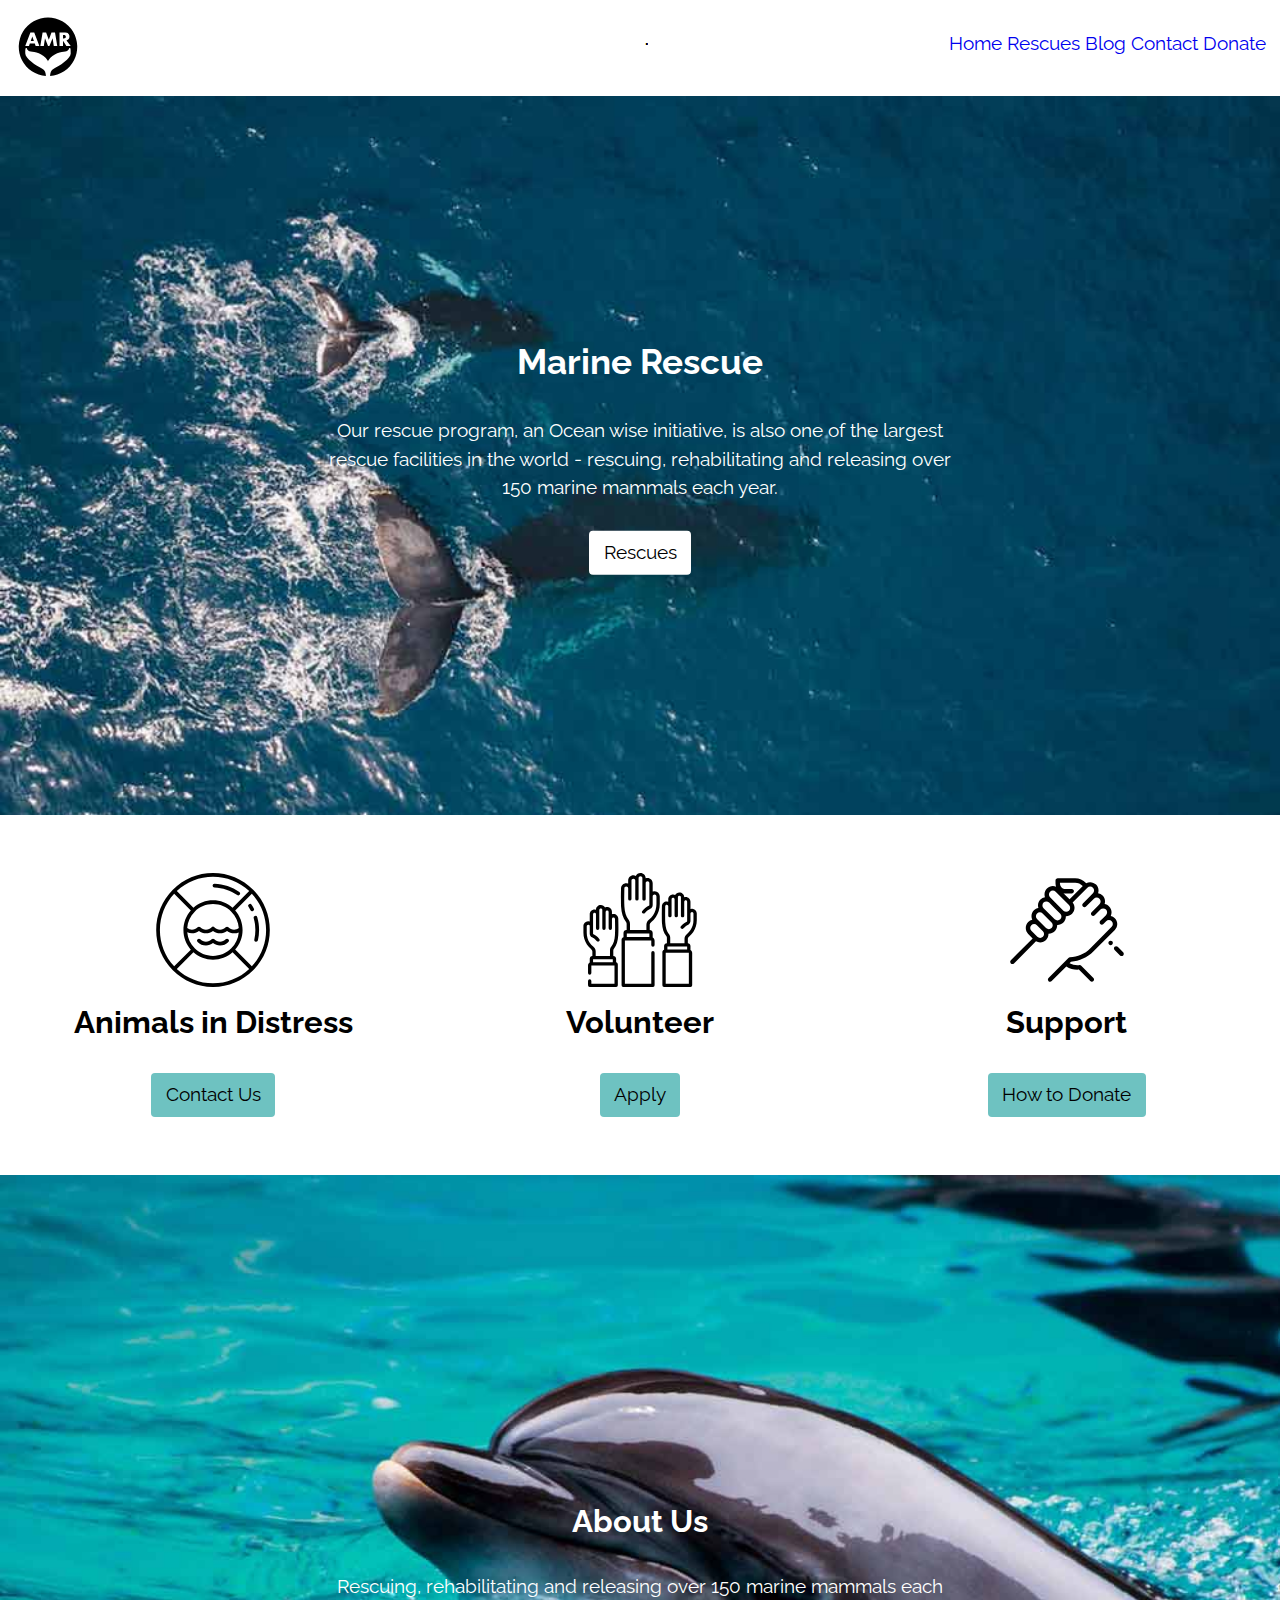
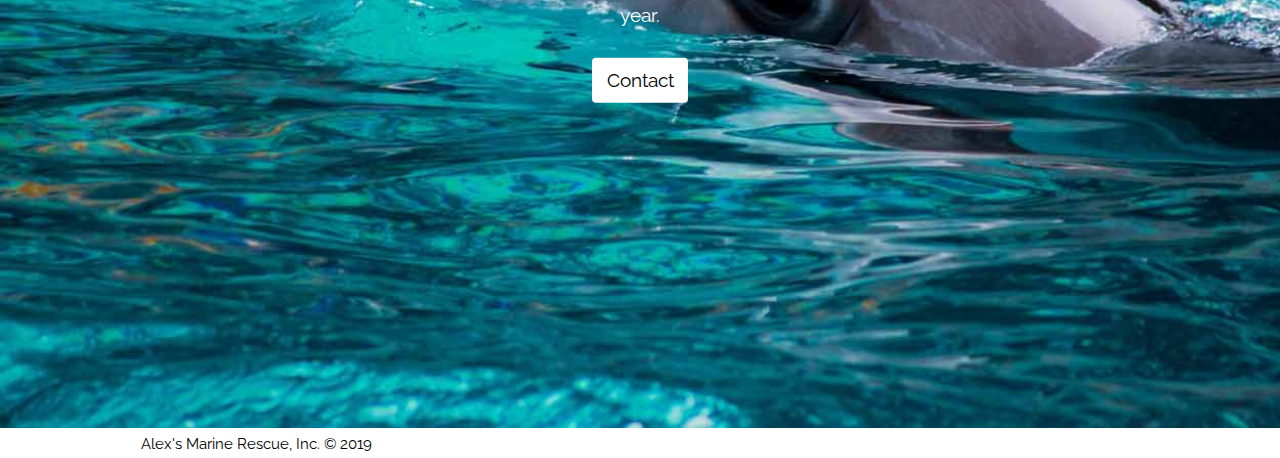
==== index.html @ 3c89faf6 "added content" ====
<!DOCTYPE html>
<html lang="en-ca">
<head>
  <meta charset="utf-8">
  <title>Rescues</title>
  <meta name="viewport" content="width=device-width,initial-scale=1">
  <link rel="stylesheet" href="css/modules.css">
  <link rel="stylesheet" href="css/grid.css">
  <link rel="stylesheet" href="css/type.css">
  <link rel="stylesheet" href="css/main.css">
  <link href="https://fonts.googleapis.com/css?family=Raleway:400,400i,700&display=swap" rel="stylesheet">
</head>
<body>

  <ul class="skip-links">
    <li><a href="#main">Jump to main content</a></li>
    <li><a href="#nav">Jump to navigation</a></li>
  </ul>

  <header class="masthead" role="banner">
    <div class="grid">
      <div class="unit xs-1 s-1 m-1-2 l-1-2">
        <i class="icon i-96">
          <img class="" src="images/marinerescue.svg" alt="">
        </i>
      </div>
      <div class="unit xs-1 s-1 m-1-2 l-1-2 pad-t">
        <nav>
          <ul class="text-right gutter-1-2">
            <li class="inline"><a href="#">Home</a></li>
            <li class="inline"><a href="rescues.html">Rescues</a></li>
            <li class="inline"><a href="#">Blog</a></li>
            <li class="inline"><a href="#">Contact</a></li>
            <li class="inline"><a href="adopt.html">Donate</a></li>
          </ul>
        </nav>
      </div>
    </div>
  </header>

  <main role="main" id="main" tabindex="0">
    <section>

      <div class="relative text-center">
        <img class="img-flex embed" src="images/whale.jpg" alt="image of whale">
        <div class="absolute pin-c">
          <h1 class="first-content">Marine Rescue</h1>
          <p class="first-content">Our rescue program, an Ocean wise initiative, is also one of the largest rescue facilities in the world - rescuing, rehabilitating and releasing over 150 marine mammals each year.</p>
          <div>
            <a class="btn" href="rescues.html">Rescues</a>
          </div>
        </div>
      </div>
    </section>

    <div class="pad-t-2 grid pad-b-2">
      <div class="unit xs-1 s-1 m-1-3 l-1-3 text-center">
        <i class="icon i-128">
          <img class="pad-b-1-2" src="images/animals-in-distress.svg" alt="">
        </i>
        <h2>Animals in Distress</h2>
        <a class="btn btn-ghost" href="#">Contact Us</a>
      </div>
      <div class="unit xs-1 s-1 m-1-3 l-1-3 text-center">
        <i class="icon i-128">
          <img class="pad-b-1-2" src="images/volunteer.svg" alt="">
        </i>
        <h2>Volunteer</h2>
        <a class="btn btn-ghost" href="#">Apply</a>
      </div>
      <div class="unit xs-1 s-1 m-1-3 l-1-3 text-center">
        <i class="icon i-128">
          <img class="pad-b-1-2" src="images/support.svg" alt="">
        </i>
        <h2>Support</h2>
        <a class="btn btn-ghost" href="#">How to Donate</a>
      </div>
    </div>

    <div class="relative text-center">
      <img class="img-flex" src="images/dolphin-2.jpg" alt="image of a dolphin">
      <div class="absolute pin-c">
        <h2 class="first-content">About Us</h2>
        <p class="first-content">Rescuing, rehabilitating and releasing over 150 marine mammals each year.</p>
        <div>
          <a class="btn" href="rescues.html">Contact</a>
        </div>
      </div>
    </div>
  </main>

  <footer class="footer gutter-1-2" role="contentinfo" tabindex="0">
    <div class="wrapper">
      <small class="micro">Alex's Marine Rescue, Inc. © 2019</small>
    </div>
  </footer>

</body>
</html>
---- css/modules.css ----
/*
 * Modulifier || Code released under the UNLICENSE
 * Code under other copyrights & licenses listed below.
 * https://modulifier.web-dev.tools/#responsive;images;list-group;embed;media-object;icons;hidden;positioning;nice-lists;forms;buttons;accessibility;print
 */

@-moz-viewport { width: device-width; scale: 1; }
@-ms-viewport { width: device-width; scale: 1; }
@-o-viewport { width: device-width; scale: 1; }
@-webkit-viewport { width: device-width; scale: 1; }
@viewport { width: device-width; scale: 1; }

html {
  box-sizing: border-box;
  -moz-text-size-adjust: 100%;
  -ms-text-size-adjust: 100%;
  -webkit-text-size-adjust: 100%;
  text-size-adjust: 100%;
}

*, *::before, *::after {
  box-sizing: inherit;
}

body {
  margin: 0;
}

article,
aside,
details,
figcaption,
figure,
footer,
header,
main,
menu,
nav,
section,
summary {
  display: block;
}

audio,
canvas,
progress,
video {
  display: inline-block;
  vertical-align: baseline;
}

template {
  display: none;
}

details {
  cursor: pointer;
}

audio:not([controls]) {
  display: none;
  height: 0;
}

a,
area,
button,
input,
label,
select,
textarea,
[tabindex] {
  -ms-touch-action: manipulation;
  touch-action: manipulation;
}

img {
  border: 0;
}

.img-flex,
.img-flex img {
  display: block;
  width: 100%;
}

svg {
  fill: currentColor;
}

svg:not(:root) {
  overflow: hidden;
}

svg.img-flex {
  width: 100%;
  height: 100%;
}

.image-replacement, .ir {
  overflow: hidden;
  direction: ltr;
  text-align: left;
  text-indent: 100%;
  white-space: nowrap;
}

.list-group, .list-group-inline, .list-group--inline {
  padding-left: 0;
  list-style-type: none;
}

.list-group > dd {
  margin-left: 0;
}

.list-group-inline::before,
.list-group-inline::after,
.list-group--inline::before,
.list-group--inline::after {
  content: "";
  display: table;
}

.list-group-inline::after,
.list-group--inline::after {
  clear: both;
}

.list-group-inline > li,
.list-group--inline > li {
  display: inline-block;
}

.list-group-inline > dt,
.list-group--inline > dt {
  clear: left;
  float: left;
  width: 11em;
}

.list-group-inline > dd,
.list-group--inline > dd {
  float: left;
  min-width: 12em;
}

.embed {
  margin-left: 0;
  margin-right: 0;
  overflow: hidden;
  position: relative;
  width: 100%;
}

.embed-1by1, .embed--1by1 {
  padding-top: 100%; /* Square */
}

.embed-4by3, .embed--4by3 {
  padding-top: 75%; /* Traditional TV/computer screens */
}

.embed-iso216, .embed--iso216 {
  padding-top: 70.92%; /* A-standard paper sizes */
}

.embed-3by2, .embed--3by2 {
  padding-top: 66.6%; /* Classic 35 mm film & most digital photos, landscape */
}

.embed-2by3, .embed--2by3 {
  padding-top: 150%; /* Classic 35 mm film & most digital photos, portrait */
}

.embed-golden, .embed--golden {
  padding-top: 61.8%; /* The Golden Ratio */
}

.embed-16by9, .embed--16by9 {
  padding-top: 56.25%; /* HD TV */
}

.embed-185by100, .embed--185by100 {
  padding-top: 54.05%; /* Common widescreen cinema */
}

.embed-24by10, .embed--24by10 {
  padding-top: 41.667%; /* Widescreen cinema: 2.4:1 */
}

.embed-3by1, .embed--3by1 {
  padding-top: 33.3333%; /* Panorama photos */
}

.embed-4by1, .embed--4by1 {
  padding-top: 25%; /* Polyvision */
}

.embed-5by1, .embed--5by1 {
  padding-top: 20%; /* Really wide... */
}

.embed-item, .embed__item {
  min-height: 100%;
  left: 0;
  position: absolute;
  top: 0;
  width: 100%;
}

.media {
  overflow: hidden;
}

.media-img, .media__img {
  float: left;
}

.media-img-reversed, .media__img--reversed {
  float: right;
}

.media-img-stacked, .media__img--stacked {
  float: none;
}

.media-body, .media__body {
  overflow: hidden;
  min-width: 12em; /* Slightly less than 200px, responsiveness built in */
}

.icon {
  display: inline-block;
  position: relative;
  background: transparent none no-repeat center center;
  background-size: contain;
  vertical-align: middle;
}

.i-16, .i--16 {
  height: 16px;
  width: 16px;
}

.i-18, .i--18 {
  height: 18px;
  width: 18px;
}

.i-20, .i--20 {
  height: 20px;
  width: 20px;
}

.i-24, .i--24 {
  height: 24px;
  width: 24px;
}

.i-32, .i--32 {
  height: 32px;
  width: 32px;
}

.i-48, .i--48 {
  height: 48px;
  width: 48px;
}

.i-64, .i--64 {
  height: 64px;
  width: 64px;
}

.i-96, .i--96 {
  height: 96px;
  width: 96px;
}

.i-128, .i--128 {
  height: 128px;
  width: 128px;
}

.i-192, .i--192 {
  height: 192px;
  width: 192px;
}

.i-256, .i--256 {
  height: 256px;
  width: 256px;
}

.icon img,
.icon svg {
  left: 0;
  height: 100%;
  position: absolute;
  top: 0;
  width: 100%;
  fill: currentColor;
}

.icon-label {
  vertical-align: middle;
}

.icon-link,
.icon-link:focus,
.icon-link:hover {
  text-decoration: none;
}

[hidden], .hidden {
  /* stylelint-disable declaration-no-important */
  display: none !important;
  visibility: hidden !important;
  /* stylelint-enable */
}

.visually-hidden {
  height: 1px;
  margin: -1px;
  overflow: hidden;
  padding: 0;
  position: absolute;
  width: 1px;
  border: 0;
  clip: rect(0 0 0 0);
  clip-path: inset(50%);
}

.visually-hidden.focusable:active, .visually-hidden.focusable:focus {
  height: auto;
  margin: 0;
  overflow: visible;
  position: static;
  width: auto;
  clip: auto;
  clip-path: none;
}

.invisible {
  visibility: hidden;
}

.chop,
.crop {
  overflow: hidden;
}

.truncate {
  max-width: 100%;
  overflow: hidden;
  width: 100%;
  text-overflow: ellipsis;
  white-space: nowrap;
}

.scrollable {
  max-width: 100%;
  overflow-x: auto;
  overflow-y: hidden;
  -webkit-overflow-scrolling: touch;
}

.flex-row {
  display: -webkit-flex;
  display: -ms-flexbox;
  display: flex;
}

.flex-justify {
  -webkit-justify-content: space-between;
  -ms-flex-pack: space-between;
  justify-content: space-between;
}

.flex-align-center {
  -webkit-align-items: center;
  -ms-flex-align: center;
  align-items: center;
}

.center-text,
.center-flow {
  text-align: center;
}

.center-block {
  margin-left: auto;
  margin-right: auto;
}

.no-auto-margins,
.not-centered {
  /* stylelint-disable declaration-no-important */
  margin-left: 0 !important;
  margin-right: 0 !important;
  /* stylelint-enable */
}

.center-content,
.center-content-vertical,
.center-contents,
.center-contents-vertical {
  display: -webkit-flex;
  display: -ms-flexbox;
  display: flex;
  -webkit-justify-content: center;
  -ms-flex-pack: center;
  justify-content: center;
  -webkit-align-items: center;
  -ms-flex-align: center;
  align-items: center;
  -webkit-align-content: center;
  -ms-flex-line-pack: center;
  align-content: center;
  -webkit-flex-direction: column wrap;
  -ms-flex-direction: column wrap;
  flex-flow: column wrap;
}

.center-content-start,
.center-content-vertical-start,
.center-contents-start,
.center-contents-vertical-start {
  display: -webkit-flex;
  display: -ms-flexbox;
  display: flex;
  -webkit-justify-content: center;
  -ms-flex-pack: center;
  justify-content: center;
  -webkit-flex-direction: column wrap;
  -ms-flex-direction: column wrap;
  flex-flow: column wrap;
}

.center-content-horizontal,
.center-contents-horizontal {
  display: -webkit-flex;
  display: -ms-flexbox;
  display: flex;
  -webkit-justify-content: center;
  -ms-flex-pack: center;
  justify-content: center;
  -webkit-align-items: center;
  -ms-flex-align: center;
  align-items: center;
  -webkit-align-content: center;
  -ms-flex-line-pack: center;
  align-content: center;
  -webkit-flex-direction: row wrap;
  -ms-flex-direction: row wrap;
  flex-flow: row wrap;
}

.clearfix::after {
  content: " ";
  display: block;
  clear: both;
}

.left {
  float: left;
}

.right {
  float: right;
}

.inline {
  display: inline;
}

.block {
  display: block;
}

.inline-block, .ib {
  display: inline-block;
}

.valign-top {
  vertical-align: top;
}

.valign-bottom {
  vertical-align: bottom;
}

.valign-middle {
  vertical-align: middle;
}

.fixed {
  position: fixed;
}

.relative {
  position: relative;
}

[class*="pin-"],
.absolute {
  position: absolute;
}

.static {
  position: static;
}

.zindex-1 {
  z-index: 1;
}

.zindex-2 {
  z-index: 2;
}

.zindex-3 {
  z-index: 3;
}

.zindex-1000 {
  z-index: 1000;
}

.pin-top-left,
.pin-left-top,
.pin-tl,
.pin-lt {
  top: 0;
  left: 0;
}

.pin-top-right,
.pin-right-top,
.pin-tr,
.pin-rt {
  top: 0;
  right: 0;
}

.pin-bottom-left,
.pin-left-bottom,
.pin-bl,
.pin-lb {
  bottom: 0;
  left: 0;
}

.pin-bottom-right,
.pin-right-bottom,
.pin-br,
.pin-rb {
  bottom: 0;
  right: 0;
}

.pin-top-center,
.pin-center-top,
.pin-tc,
.pin-ct {
  left: 50%;
  top: 0;
  transform: translateX(-50%);
}

.pin-bottom-center,
.pin-center-bottom,
.pin-bc,
.pin-cb {
  bottom: 0;
  left: 50%;
  transform: translateX(-50%);
}

.pin-center-left,
.pin-left-center,
.pin-cl,
.pin-lc {
  left: 0;
  top: 50%;
  transform: translateY(-50%);
}

.pin-center-right,
.pin-right-center,
.pin-cr,
.pin-rc {
  right: 0;
  top: 50%;
  transform: translateY(-50%);
}

.pin-center, .pin-c {
  left: 50%;
  top: 50%;
  transform: translate(-50%, -50%);
}

.width-quarter, .w-1-4 {
  width: 25%;
}

.width-half, .w-1-2 {
  width: 50%;
}

.width-full, .w-1 {
  width: 100%;
}

.height-quarter, .h-1-4 {
  height: 25%;
}

.height-half, .h-1-2 {
  height: 50%;
}

.height-full, .h-1 {
  height: 100%;
}

.height-win-quarter, .h-w-1-4 {
  height: 25vh;
  max-height: 46em;
}

.height-win-half, .h-w-1-2 {
  height: 50vh;
  max-height: 46em;
}

.height-win-full, .h-w-1 {
  height: 100vh;
  max-height: 46em;
}

ul {
  list-style-type: none;
}

ul > li::before {
  content: "·";
  float: left;
  margin-left: -1.6em;
  width: 1.3em;
  text-align: right;
}

ol {
  counter-reset: ol-simple-numbers;
  list-style-type: none;
}

ol > li::before {
  float: left;
  margin-left: -1.6em;
  width: 1.3em;
  counter-increment: ol-simple-numbers;
  content: counter(ol-simple-numbers);
  text-align: right;
}

.list-group > li::before,
.list-group-inline > li::before,
.list-group--inline > li::before {
  content: none;
}

/* stylelint-disable no-descending-specificity */

/*
 * (c) Nicolas Gallagher and Jonathan Neal of Normalize.css || MIT License
 *     https://necolas.github.io/normalize.css/
 */

button,
input,
optgroup,
select,
textarea {
  color: inherit;
  font: inherit;
  margin: 0;
}

button,
input {
  overflow: visible;
}

button,
select {
  text-transform: none;
}

button,
html [type="button"],
[type="reset"],
[type="submit"] {
  -webkit-appearance: button;
  cursor: pointer;
}

button[disabled],
html input[disabled] {
  cursor: default;
}

button::-moz-focus-inner,
input::-moz-focus-inner {
  border: 0;
  padding: 0;
}

[type="checkbox"],
[type="radio"] {
  opacity: 0;
  position: absolute;
  height: 1px;
  width: 1px;
}

[type="number"]::-webkit-inner-spin-button,
[type="number"]::-webkit-outer-spin-button {
  height: auto;
}

[type="search"]::-webkit-search-cancel-button,
[type="search"]::-webkit-search-decoration {
  -webkit-appearance: none;
}

fieldset {
  padding-left: 0;
  padding-right: 0;

  border: 0;
  border-top: 2px solid #666;
}

legend {
  color: inherit;
  display: table;
  max-width: 100%;
  padding: 0 .3em 0 0;
  white-space: normal;

  border: 0;

  font-weight: bold;
}

optgroup {
  font-weight: bold;
}

::-webkit-input-placeholder {
  color: inherit;
  opacity: .54;
}

::-webkit-file-upload-button {
  -webkit-appearance: button;
  font: inherit;
}

/* End Normalize.css code */

label,
.label-block {
  display: block;
  cursor: pointer;
}

[type="checkbox"] + label,
[type="radio"] + label,
.label-inline {
  display: inline-block;
}

input:not([type]),
[type="text"],
[type="number"],
[type="search"],
[type="url"],
[type="email"],
[type="password"],
[type="tel"],
[type="datetime-local"],
[type="month"],
[type="week"],
[type="date"],
[type="time"],
[type="range"],
select,
textarea {
  -moz-appearance: none;
  -webkit-appearance: none;
  appearance: none;
}

input,
textarea {
  display: block;
  width: 100%;

  background-color: #fff;
  border: 2px solid #666;
  border-radius: 0;
}

label {
  vertical-align: middle;
}

textarea {
  max-width: 100%;
  min-height: 4em;
  overflow: auto;
}

[type="color"] {
  display: inline-block;
  width: 2em;
}

select {
  display: block;
  width: 100%;

  background-image: url("data:image/svg+xml,%3Csvg xmlns='http://www.w3.org/2000/svg' width='256' height='256' viewBox='0 0 256 256'%3E%3Cpath fill='none' stroke='%23000' stroke-miterlimit='10' stroke-width='70' d='M36.3 82.1l91.9 91.8 91.5-91.8'/%3E%3C/svg%3E");
  background-repeat: no-repeat;
  background-position: calc(100% - .4em) center;
  background-size: 18px auto;
  background-color: #fff;
  border: 2px solid #666;
  border-radius: 0;
}

[type="checkbox"] + label::before {
  content: " ";
  display: inline-block;
  height: 1.8em;
  margin-right: .3em;
  position: relative;
  vertical-align: middle;
  top: -.1em;
  width: 1.8em;

  background-color: #fff;
  background-size: cover;
  border: 2px solid #666;

  line-height: inherit;
}

[type="checkbox"]:checked + label::before {
  background-image: url("data:image/svg+xml,%3Csvg xmlns='http://www.w3.org/2000/svg' width='256' height='256' viewBox='0 0 256 256'%3E%3Cpath fill='none' stroke='%23000' stroke-miterlimit='10' stroke-width='50' d='M49.9 130.1l50.8 50.7L206.1 75.2'/%3E%3C/svg%3E");
}

[type="checkbox"]:focus + label::before {
  outline: 3px solid #000;
  z-index: 1000;
}

[type="radio"] + label::before {
  content: " ";
  display: inline-block;
  height: 1.8em;
  margin-right: .3em;
  position: relative;
  vertical-align: middle;
  top: -.1em;
  width: 1.8em;

  background-color: #fff;
  background-size: cover;
  border: 2px solid #666;
  border-radius: 50%;

  line-height: inherit;
}

[type="radio"]:checked + label::before {
  background-image: url("data:image/svg+xml,%3Csvg xmlns='http://www.w3.org/2000/svg' width='256' height='256' viewBox='0 0 256 256'%3E%3Ccircle cx='128' cy='128' r='70.4'/%3E%3C/svg%3E");
}

[type="radio"]:focus + label::before,
[type="radio"] + label:focus::before {
  box-shadow: 0 0 0 3px #000;
  z-index: 1000;
}

[type="range"] {
  border: 0;
  background-color: #fff;
}

[type="range"]::-webkit-slider-runnable-track {
  height: 6px;

  -webkit-appearance: none;
  appearance: none;
  background-color: #ccc;
  border: 0;
  border-radius: 3px;
}

[type="range"]:active::-webkit-slider-runnable-track {
  background-color: #ccc;
}

[type="range"]::-moz-range-track {
  height: 6px;

  -moz-appearance: none;
  appearance: none;
  background-color: #ccc;
  border: 0;
  border-radius: 3px;
}

[type="range"]:active::-moz-range-track {
  background-color: #ccc;
}

[type="range"]::-ms-track {
  height: 6px;

  -ms-appearance: none;
  appearance: none;
  background-color: #ccc;
  border: 0;
  border-radius: 3px;
}

[type="range"]:active::-ms-track {
  background-color: #ccc;
}

[type="range"]::-webkit-slider-thumb {
  margin-top: -4px;
  height: 16px;
  width: 16px;

  -webkit-appearance: none;
  appearance: none;
  background-color: #000;
  border: none;
  border-radius: 50%;
}

[type="range"]:hover::-webkit-slider-thumb {
  background-color: #000;
}

[type="range"]:active::-webkit-slider-thumb {
  background-color: #000;
}

[type="range"]::-moz-range-thumb {
  margin-top: -4px;
  height: 16px;
  width: 16px;

  -webkit-appearance: none;
  appearance: none;
  background-color: #000;
  border: none;
  border-radius: 50%;
}

[type="range"]:hover::-moz-range-thumb {
  background-color: #000;
}

[type="range"]:active::-moz-range-thumb {
  background-color: #000;
}

[type="range"]::-ms-thumb {
  margin-top: -4px;
  height: 16px;
  width: 16px;

  -webkit-appearance: none;
  appearance: none;
  background-color: #000;
  border: none;
  border-radius: 50%;
}

[type="range"]:hover::-ms-thumb {
  background-color: #000;
}

[type="range"]:active::-ms-thumb {
  background-color: #000;
}

[type="checkbox"].hide-custom-input + label::before,
[type="checkbox"] + .hide-custom-input::before,
[type="radio"].hide-custom-input + label::before,
[type="radio"] + .hide-custom-input::before {
  content: none;
  display: none;
}

/* stylelint-enable */

.link-box {
  display: block;
  text-decoration: none;
}

/* stylelint-disable no-descending-specificity */

button,
.btn {
  cursor: pointer;
  display: inline-block;
  margin: 0;
  overflow: visible;
  padding: .375em .75em .42em;
  -webkit-appearance: none;
  -moz-appearance: none;
  appearance: none;
  background-color: #333;
  border-radius: 4px;
  border: 3px solid #333;
  color: #fff;
  font: inherit;
  text-decoration: none;
  text-transform: none;
}

button::-moz-focus-inner {
  border: 0;
  padding: 0;
}

/* stylelint-enable */

button:focus,
button:hover,
.btn:focus,
.btn:hover {
  background-color: #000;
  border-color: #000;
  color: #fff;
}

button[disabled] {
  cursor: default;
}

.btn-light, .btn--light {
  background-color: #e2e2e2;
  border-color: #e2e2e2;
  color: #000;
}

.btn-light:focus,
.btn-light:hover,
.btn--light:focus,
.btn--light:hover {
  background-color: #666;
  border-color: #666;
  color: #fff;
}

.btn-ghost,
.btn--ghost {
  background-color: transparent;
  border-color: #333;
  color: #000;
}

.btn-ghost:focus,
.btn-ghost:hover,
.btn--ghost:focus,
.btn--ghost:hover {
  background-color: #e2e2e2;
  border-color: #000;
  color: #000;
}

.btn-link {
  display: inline;
  padding: 0;
  background-color: transparent;
  border-radius: 0;
  border: 0;
  color: inherit;
}

.btn-link:focus,
.btn-link:hover {
  background-color: transparent;
  color: inherit;
}

a:hover, a:active {
  outline: none;
}

a:focus,
[tabindex="0"]:focus,
details:focus,
summary:focus,
input:focus,
textarea:focus,
button:focus,
select:focus {
  outline: 3px solid #000;
  outline-offset: 0;
}

a:focus, [tabindex="0"]:focus {
  outline-offset: 3px;
}

.skip-links {
  margin: 0;
  padding: 0;
  list-style-type: none;
}

.skip-links > li::before {
  content: none; /* Remove the bullets if nice lists is selected */
}

.skip-links a,
.skip-links button {
  padding: .5em .75em;
  position: absolute;
  top: -10em;
  z-index: 10000; /* To make sure they're always on top */
  background-color: #000;
  border: 0;
  color: #fff;
  font-size: 1.125rem;
  font-weight: bold;
  text-decoration: none;
}

.skip-links a:focus,
.skip-links button:focus {
  outline-offset: 3px;
  top: 0;
}

[aria-busy="true"] {
  cursor: progress;
}

[aria-controls] {
  cursor: pointer;
}

[aria-disabled] {
  cursor: default;
}

.print-only {
  display: none;
  visibility: hidden;
}

.page-break-before {
  page-break-before: always;
}

.page-break-after {
  page-break-after: always;
}

.no-page-break-inside {
  page-break-inside: avoid;
}

@media print {

  /* stylelint-disable declaration-no-important */

  .no-print {
    display: none !important;
    visibility: hidden !important;
  }

  .print-only,
  .force-print {
    display: block !important;
    visibility: visible !important;
  }

  /* stylelint-enable */

  .visually-hidden.force-print {
    height: auto;
    margin: 0;
    overflow: visible;
    padding: 0;
    position: static;
    width: auto;
    border: 0;
    clip: initial;
    clip-path: none;
  }

  /*
   * (c) Fabien Sa || MIT License
   *     http://bafs.github.io/Gutenberg/
   */

  table,
  blockquote,
  pre,
  code,
  figure,
  li,
  hr,
  ul,
  ol,
  a,
  tr {
    page-break-inside: avoid;
  }

  h1, h2, h3, h4, h5, h6, p, a {
    orphans: 3;
    widows: 3;
  }

  h1,
  h2,
  h3,
  h4,
  h5,
  h6 {
    page-break-after: avoid;
    page-break-inside: avoid;
  }

  h1 + p,
  h2 + p,
  h3 + p,
  h4 + p,
  h5 + p,
  h6 + p {
    page-break-before: avoid;
  }

  img {
    page-break-after: auto;
    page-break-before: auto;
    page-break-inside: avoid;
  }

  /* stylelint-disable declaration-no-important */

  pre {
    white-space: pre-wrap !important;
    word-wrap: break-word;
  }

  /* stylelint-enable */

  /* End Gutenberg code */

  /*
   * (c) HTML5 Boilerplate || MIT License
   *     https://html5boilerplate.com/
   */

  /* stylelint-disable declaration-no-important */

  *, *::before, *::after, *::first-letter, *::first-line {
    background: none transparent !important;
    color: #000 !important;
    box-shadow: none !important;
    text-shadow: none !important;
  }

  /* stylelint-enable */

  a, a:visited {
    text-decoration: underline;
  }

  a[href]::after {
    content: " (" attr(href) ")";
  }

  abbr[title]::after {
    content: " (" attr(title) ")";
  }

  a[href^="#"]::after,
  a[href^="javascript:"]::after,
  a.no-print-href::after,
  a.href-no-print::after {
    content: "";
  }

  thead {
    display: table-header-group;
  }

  /* End HTML5 Boilerplate code */

}
---- css/grid.css ----
/*
  Gridifier || Code released under the UNLICENSE
  https://gridifier.web-dev.tools/#xs,4,0,0,0;s,4,25,0,0;m,4,38,1,1;l,4,60,1,1
*/

.grid {
  margin: 0;
  padding: 0;
  letter-spacing: -.31em;
  text-rendering: optimizeSpeed;
  display: -webkit-flex;
  display: -ms-flexbox;
  display: flex;
  -webkit-flex-flow: row wrap;
  -ms-flex-flow: row wrap;
  flex-flow: row wrap;
}

.grid-bottom {
  -webkit-align-items: flex-end;
  -ms-align-items: flex-end;
  align-items: flex-end;
}

.grid-middle {
  -webkit-align-items: center;
  -ms-align-items: center;
  align-items: center;
}

.grid-stretch {
  -webkit-align-items: stretch;
  -ms-align-items: stretch;
  align-items: stretch;
}

.opera-only :-o-prefocus,
.grid {
  word-spacing: -.43em;
}

.unit {
  letter-spacing: normal;
  text-rendering: auto;
  vertical-align: top;
  word-spacing: normal;
  display: inline-block;
  visibility: visible;
}

.grid-bottom .unit {
  vertical-align: bottom;
}

.grid-middle .unit {
  vertical-align: middle;
}

[class*="unit-push-"],
[class*="unit-pull-"] {
  position: relative;
}

.unit-content-distribute {
  display: -ms-flexbox;
  display: -webkit-flex;
  display: flex;
  -ms-flex-direction: column;
  -webkit-flex-direction: column;
  flex-direction: column;
  -ms-flex-pack: justify;
  -webkit-justify-content: space-between;
  justify-content: space-between;
}

.unit-content-center,
.unit-content-center-vertical {
  display: -webkit-flex;
  display: -ms-flexbox;
  display: flex;
  -webkit-justify-content: center;
  -ms-flex-pack: center;
  justify-content: center;
  -webkit-align-items: center;
  -ms-flex-align: center;
  align-items: center;
  -webkit-align-content: center;
  -ms-flex-line-pack: center;
  align-content: center;
  -webkit-flex-direction: column wrap;
  -ms-flex-direction: column wrap;
  flex-flow: column wrap;
}

.unit-content-center-horizontal {
  display: -webkit-flex;
  display: -ms-flexbox;
  display: flex;
  -webkit-justify-content: center;
  -ms-flex-pack: center;
  justify-content: center;
  -webkit-align-items: center;
  -ms-flex-align: center;
  align-items: center;
  -webkit-align-content: center;
  -ms-flex-line-pack: center;
  align-content: center;
  -webkit-flex-direction: row wrap;
  -ms-flex-direction: row wrap;
  flex-flow: row wrap;
}

.content-fill,
.content-stretch {
  -ms-flex-grow: 2;
  -webkit-flex-grow: 2;
  flex-grow: 2;
  max-width: 100%; /* @bugfix: IE 10, 11 */
}

.content-shrink {
  -ms-align-self: center;
  -webkit-align-self: center;
  align-self: center;
}

.unit-xs-hidden,
.xs-0 {
  display: none;
  visibility: hidden;
}

.unit-xs-centered {
  margin: 0 auto;
}

.unit-xs-1,
.xs-1 {
  display: block;
  visibility: visible;
  width: 100%;
}

.unit-xs-1-2,
.xs-1-2 {
  width: 50%;
}

.unit-xs-1-3,
.xs-1-3 {
  width: 33.3333%;
}

.unit-xs-2-3,
.xs-2-3 {
  width: 66.6667%;
}

.unit-xs-1-4,
.xs-1-4 {
  width: 25%;
}

.unit-xs-3-4,
.xs-3-4 {
  width: 75%;
}

.unit-xs-1-2,
.xs-1-2,
.unit-xs-1-3,
.xs-1-3,
.unit-xs-2-3,
.xs-2-3,
.unit-xs-1-4,
.xs-1-4,
.unit-xs-3-4,
.xs-3-4 {
  display: inline-block;
  visibility: visible;
}

.unit-xs-1-2[class*="-content-"],
.xs-1-2[class*="-content-"],
.unit-xs-1-3[class*="-content-"],
.xs-1-3[class*="-content-"],
.unit-xs-2-3[class*="-content-"],
.xs-2-3[class*="-content-"],
.unit-xs-1-4[class*="-content-"],
.xs-1-4[class*="-content-"],
.unit-xs-3-4[class*="-content-"],
.xs-3-4[class*="-content-"] {
  display: -webkit-flex;
  display: -ms-flexbox;
  display: flex;
}

.unit-xs-content-distribute,
.xs-content-distribute {
  display: -ms-flexbox;
  display: -webkit-flex;
  display: flex;
  -ms-flex-direction: column;
  -webkit-flex-direction: column;
  flex-direction: column;
  -ms-flex-pack: justify;
  -webkit-justify-content: space-between;
  justify-content: space-between;
}

.unit-xs-content-center,
.unit-xs-content-center-vertical {
  display: -webkit-flex;
  display: -ms-flexbox;
  display: flex;
  -webkit-justify-content: center;
  -ms-flex-pack: center;
  justify-content: center;
  -webkit-align-items: center;
  -ms-flex-align: center;
  align-items: center;
  -webkit-align-content: center;
  -ms-flex-line-pack: center;
  align-content: center;
  -webkit-flex-direction: column wrap;
  -ms-flex-direction: column wrap;
  flex-flow: column wrap;
}

.unit-xs-content-center-horizontal {
  display: -webkit-flex;
  display: -ms-flexbox;
  display: flex;
  -webkit-justify-content: center;
  -ms-flex-pack: center;
  justify-content: center;
  -webkit-align-items: center;
  -ms-flex-align: center;
  align-items: center;
  -webkit-align-content: center;
  -ms-flex-line-pack: center;
  align-content: center;
  -webkit-flex-direction: row wrap;
  -ms-flex-direction: row wrap;
  flex-flow: row wrap;
}

.xs-content-fill,
.xs-content-stretch {
  -ms-flex-grow: 2;
  -webkit-flex-grow: 2;
  flex-grow: 2;
  max-width: 100%; /* @bugfix: IE 10, 11 */
}

.xs-content-shrink {
  -ms-align-self: center;
  -webkit-align-self: center;
  align-self: center;
}

@media only screen and (min-width: 25em) {

  .unit-s-hidden,
  .s-0 {
    display: none;
    visibility: hidden;
  }

  .unit-s-centered {
    margin: 0 auto;
  }

  .unit-s-1,
  .s-1 {
    display: block;
    visibility: visible;
    width: 100%;
  }

  .unit-s-1-2,
  .s-1-2 {
    width: 50%;
  }

  .unit-s-1-3,
  .s-1-3 {
    width: 33.3333%;
  }

  .unit-s-2-3,
  .s-2-3 {
    width: 66.6667%;
  }

  .unit-s-1-4,
  .s-1-4 {
    width: 25%;
  }

  .unit-s-3-4,
  .s-3-4 {
    width: 75%;
  }

  .unit-s-1-2,
  .s-1-2,
  .unit-s-1-3,
  .s-1-3,
  .unit-s-2-3,
  .s-2-3,
  .unit-s-1-4,
  .s-1-4,
  .unit-s-3-4,
  .s-3-4 {
    display: inline-block;
    visibility: visible;
  }

  .unit-s-1-2[class*="-content-"],
  .s-1-2[class*="-content-"],
  .unit-s-1-3[class*="-content-"],
  .s-1-3[class*="-content-"],
  .unit-s-2-3[class*="-content-"],
  .s-2-3[class*="-content-"],
  .unit-s-1-4[class*="-content-"],
  .s-1-4[class*="-content-"],
  .unit-s-3-4[class*="-content-"],
  .s-3-4[class*="-content-"] {
    display: -webkit-flex;
    display: -ms-flexbox;
    display: flex;
  }

  .unit-s-content-distribute,
  .s-content-distribute {
    display: -ms-flexbox;
    display: -webkit-flex;
    display: flex;
    -ms-flex-direction: column;
    -webkit-flex-direction: column;
    flex-direction: column;
    -ms-flex-pack: justify;
    -webkit-justify-content: space-between;
    justify-content: space-between;
  }

  .unit-s-content-center,
  .unit-s-content-center-vertical {
    display: -webkit-flex;
    display: -ms-flexbox;
    display: flex;
    -webkit-justify-content: center;
    -ms-flex-pack: center;
    justify-content: center;
    -webkit-align-items: center;
    -ms-flex-align: center;
    align-items: center;
    -webkit-align-content: center;
    -ms-flex-line-pack: center;
    align-content: center;
    -webkit-flex-direction: column wrap;
    -ms-flex-direction: column wrap;
    flex-flow: column wrap;
  }

  .unit-s-content-center-horizontal {
    display: -webkit-flex;
    display: -ms-flexbox;
    display: flex;
    -webkit-justify-content: center;
    -ms-flex-pack: center;
    justify-content: center;
    -webkit-align-items: center;
    -ms-flex-align: center;
    align-items: center;
    -webkit-align-content: center;
    -ms-flex-line-pack: center;
    align-content: center;
    -webkit-flex-direction: row wrap;
    -ms-flex-direction: row wrap;
    flex-flow: row wrap;
  }

  .s-content-fill,
  .s-content-stretch {
    -ms-flex-grow: 2;
    -webkit-flex-grow: 2;
    flex-grow: 2;
    max-width: 100%; /* @bugfix: IE 10, 11 */
  }

  .s-content-shrink {
    -ms-align-self: center;
    -webkit-align-self: center;
    align-self: center;
  }

}

@media only screen and (min-width: 38em) {

  .unit-m-hidden,
  .m-0 {
    display: none;
    visibility: hidden;
  }

  .unit-m-centered {
    margin: 0 auto;
  }

  .unit-m-1,
  .m-1 {
    display: block;
    visibility: visible;
    width: 100%;
  }

  .unit-offset-m-0 {
    margin-left: 0;
  }

  .unit-push-m-0,
  .unit-pull-m-0 {
    left: 0;
  }

  .unit-m-1-2,
  .m-1-2 {
    width: 50%;
  }

  .unit-offset-m-1-2 {
    margin-left: 50%;
  }

  .unit-push-m-1-2 {
    left: 50%;
  }

  .unit-pull-m-1-2 {
    left: -50%;
  }

  .unit-m-1-3,
  .m-1-3 {
    width: 33.3333%;
  }

  .unit-offset-m-1-3 {
    margin-left: 33.3333%;
  }

  .unit-push-m-1-3 {
    left: 33.3333%;
  }

  .unit-pull-m-1-3 {
    left: -33.3333%;
  }

  .unit-m-2-3,
  .m-2-3 {
    width: 66.6667%;
  }

  .unit-offset-m-2-3 {
    margin-left: 66.6667%;
  }

  .unit-push-m-2-3 {
    left: 66.6667%;
  }

  .unit-pull-m-2-3 {
    left: -66.6667%;
  }

  .unit-m-1-4,
  .m-1-4 {
    width: 25%;
  }

  .unit-offset-m-1-4 {
    margin-left: 25%;
  }

  .unit-push-m-1-4 {
    left: 25%;
  }

  .unit-pull-m-1-4 {
    left: -25%;
  }

  .unit-m-3-4,
  .m-3-4 {
    width: 75%;
  }

  .unit-offset-m-3-4 {
    margin-left: 75%;
  }

  .unit-push-m-3-4 {
    left: 75%;
  }

  .unit-pull-m-3-4 {
    left: -75%;
  }

  .unit-m-1-2,
  .m-1-2,
  .unit-m-1-3,
  .m-1-3,
  .unit-m-2-3,
  .m-2-3,
  .unit-m-1-4,
  .m-1-4,
  .unit-m-3-4,
  .m-3-4 {
    display: inline-block;
    visibility: visible;
  }

  .unit-m-1-2[class*="-content-"],
  .m-1-2[class*="-content-"],
  .unit-m-1-3[class*="-content-"],
  .m-1-3[class*="-content-"],
  .unit-m-2-3[class*="-content-"],
  .m-2-3[class*="-content-"],
  .unit-m-1-4[class*="-content-"],
  .m-1-4[class*="-content-"],
  .unit-m-3-4[class*="-content-"],
  .m-3-4[class*="-content-"] {
    display: -webkit-flex;
    display: -ms-flexbox;
    display: flex;
  }

  .unit-m-content-distribute,
  .m-content-distribute {
    display: -ms-flexbox;
    display: -webkit-flex;
    display: flex;
    -ms-flex-direction: column;
    -webkit-flex-direction: column;
    flex-direction: column;
    -ms-flex-pack: justify;
    -webkit-justify-content: space-between;
    justify-content: space-between;
  }

  .unit-m-content-center,
  .unit-m-content-center-vertical {
    display: -webkit-flex;
    display: -ms-flexbox;
    display: flex;
    -webkit-justify-content: center;
    -ms-flex-pack: center;
    justify-content: center;
    -webkit-align-items: center;
    -ms-flex-align: center;
    align-items: center;
    -webkit-align-content: center;
    -ms-flex-line-pack: center;
    align-content: center;
    -webkit-flex-direction: column wrap;
    -ms-flex-direction: column wrap;
    flex-flow: column wrap;
  }

  .unit-m-content-center-horizontal {
    display: -webkit-flex;
    display: -ms-flexbox;
    display: flex;
    -webkit-justify-content: center;
    -ms-flex-pack: center;
    justify-content: center;
    -webkit-align-items: center;
    -ms-flex-align: center;
    align-items: center;
    -webkit-align-content: center;
    -ms-flex-line-pack: center;
    align-content: center;
    -webkit-flex-direction: row wrap;
    -ms-flex-direction: row wrap;
    flex-flow: row wrap;
  }

  .m-content-fill,
  .m-content-stretch {
    -ms-flex-grow: 2;
    -webkit-flex-grow: 2;
    flex-grow: 2;
    max-width: 100%; /* @bugfix: IE 10, 11 */
  }

  .m-content-shrink {
    -ms-align-self: center;
    -webkit-align-self: center;
    align-self: center;
  }

}

@media only screen and (min-width: 60em) {

  .unit-l-hidden,
  .l-0 {
    display: none;
    visibility: hidden;
  }

  .unit-l-centered {
    margin: 0 auto;
  }

  .unit-l-1,
  .l-1 {
    display: block;
    visibility: visible;
    width: 100%;
  }

  .unit-offset-l-0 {
    margin-left: 0;
  }

  .unit-push-l-0,
  .unit-pull-l-0 {
    left: 0;
  }

  .unit-l-1-2,
  .l-1-2 {
    width: 50%;
  }

  .unit-offset-l-1-2 {
    margin-left: 50%;
  }

  .unit-push-l-1-2 {
    left: 50%;
  }

  .unit-pull-l-1-2 {
    left: -50%;
  }

  .unit-l-1-3,
  .l-1-3 {
    width: 33.3333%;
  }

  .unit-offset-l-1-3 {
    margin-left: 33.3333%;
  }

  .unit-push-l-1-3 {
    left: 33.3333%;
  }

  .unit-pull-l-1-3 {
    left: -33.3333%;
  }

  .unit-l-2-3,
  .l-2-3 {
    width: 66.6667%;
  }

  .unit-offset-l-2-3 {
    margin-left: 66.6667%;
  }

  .unit-push-l-2-3 {
    left: 66.6667%;
  }

  .unit-pull-l-2-3 {
    left: -66.6667%;
  }

  .unit-l-1-4,
  .l-1-4 {
    width: 25%;
  }

  .unit-offset-l-1-4 {
    margin-left: 25%;
  }

  .unit-push-l-1-4 {
    left: 25%;
  }

  .unit-pull-l-1-4 {
    left: -25%;
  }

  .unit-l-3-4,
  .l-3-4 {
    width: 75%;
  }

  .unit-offset-l-3-4 {
    margin-left: 75%;
  }

  .unit-push-l-3-4 {
    left: 75%;
  }

  .unit-pull-l-3-4 {
    left: -75%;
  }

  .unit-l-1-2,
  .l-1-2,
  .unit-l-1-3,
  .l-1-3,
  .unit-l-2-3,
  .l-2-3,
  .unit-l-1-4,
  .l-1-4,
  .unit-l-3-4,
  .l-3-4 {
    display: inline-block;
    visibility: visible;
  }

  .unit-l-1-2[class*="-content-"],
  .l-1-2[class*="-content-"],
  .unit-l-1-3[class*="-content-"],
  .l-1-3[class*="-content-"],
  .unit-l-2-3[class*="-content-"],
  .l-2-3[class*="-content-"],
  .unit-l-1-4[class*="-content-"],
  .l-1-4[class*="-content-"],
  .unit-l-3-4[class*="-content-"],
  .l-3-4[class*="-content-"] {
    display: -webkit-flex;
    display: -ms-flexbox;
    display: flex;
  }

  .unit-l-content-distribute,
  .l-content-distribute {
    display: -ms-flexbox;
    display: -webkit-flex;
    display: flex;
    -ms-flex-direction: column;
    -webkit-flex-direction: column;
    flex-direction: column;
    -ms-flex-pack: justify;
    -webkit-justify-content: space-between;
    justify-content: space-between;
  }

  .unit-l-content-center,
  .unit-l-content-center-vertical {
    display: -webkit-flex;
    display: -ms-flexbox;
    display: flex;
    -webkit-justify-content: center;
    -ms-flex-pack: center;
    justify-content: center;
    -webkit-align-items: center;
    -ms-flex-align: center;
    align-items: center;
    -webkit-align-content: center;
    -ms-flex-line-pack: center;
    align-content: center;
    -webkit-flex-direction: column wrap;
    -ms-flex-direction: column wrap;
    flex-flow: column wrap;
  }

  .unit-l-content-center-horizontal {
    display: -webkit-flex;
    display: -ms-flexbox;
    display: flex;
    -webkit-justify-content: center;
    -ms-flex-pack: center;
    justify-content: center;
    -webkit-align-items: center;
    -ms-flex-align: center;
    align-items: center;
    -webkit-align-content: center;
    -ms-flex-line-pack: center;
    align-content: center;
    -webkit-flex-direction: row wrap;
    -ms-flex-direction: row wrap;
    flex-flow: row wrap;
  }

  .l-content-fill,
  .l-content-stretch {
    -ms-flex-grow: 2;
    -webkit-flex-grow: 2;
    flex-grow: 2;
    max-width: 100%; /* @bugfix: IE 10, 11 */
  }

  .l-content-shrink {
    -ms-align-self: center;
    -webkit-align-self: center;
    align-self: center;
  }

}
---- css/type.css ----
/*
  Typografier || Code released under the UNLICENSE
  https://typografier.web-dev.tools/#0,100,1.3,1.067,0;38,110,1.4,1.125,1;60,120,1.5,1.125,1;90,130,1.5,1.125,1
*/

html {
  font-size: 100%;
  line-height: 1.3;
}

a {
  background-color: transparent;
  -webkit-text-decoration-skip: objects;
}

sub,
sup {
  font-size: .75em;
  line-height: 1px;
  position: relative;
  vertical-align: baseline;
}

sup {
  top: -.5em;
}

sub {
  bottom: -.25em;
}

pre,
code,
kbd,
samp {
  font-size: 1em;
}

abbr[title] {
  border-bottom: none;
  text-decoration: underline;
  text-decoration: underline dotted;
}

b,
strong {
  font-weight: bold;
}

dfn,
caption {
  font-style: italic;
}

hr {
  border: 0;
  border-top: 2px solid #000;
  height: 0;
}

table {
  border-collapse: collapse;
  border-spacing: 0;
  width: 100%;
  table-layout: fixed;
}

caption {
  text-align: left;
}

th,
td {
  border-bottom: 1px solid #000;
  text-align: left;
  vertical-align: top;
}

thead th {
  vertical-align: bottom;

  border-bottom-width: 2px;
}

.text-left {
  text-align: left;
}

.text-right {
  text-align: right;
}

.text-center {
  text-align: center;
}

.normal {
  font-weight: normal;
  font-style: normal;
}

.not-bold {
  font-weight: normal;
}

.not-italic {
  font-style: normal;
}

.bold {
  font-weight: bold;
}

.italic {
  font-style: italic;
}

.text-upper {
  text-transform: uppercase;
}

.text-lower {
  text-transform: lowercase;
}

.wrapper {
  margin-left: auto;
  margin-right: auto;
  max-width: 52em;
  width: 100%;
}

.wrapper-no-center {
  max-width: 52em;
  width: 100%;
}

.max-length {
  margin-left: auto;
  margin-right: auto;
  max-width: 36em;
  width: 100%;
}

.max-length-no-center {
  max-width: 36em;
  width: 100%;
}

h1,
h2,
h3,
h4,
h5,
h6,
p,
ul,
ol,
dl,
dd,
figure,
blockquote,
details,
hr,
fieldset,
pre,
table,
caption,
menu {
  margin: 0 0 1.3rem;
}

.tenamega {
  font-size: 2.0408rem;
  line-height: 2.925rem;
}

.tenakilo {
  font-size: 1.9127rem;
  line-height: 2.6rem;
}

.tena {
  font-size: 1.7926rem;
  line-height: 2.6rem;
}

.nina {
  font-size: 1.68rem;
  line-height: 2.275rem;
}

.yotta {
  font-size: 1.5745rem;
  line-height: 2.275rem;
}

.zetta {
  font-size: 1.4757rem;
  line-height: 1.95rem;
}

h1,
.exa {
  font-size: 1.383rem;
  line-height: 1.95rem;
}

h2,
.peta {
  font-size: 1.2962rem;
  line-height: 1.95rem;
}

h3,
.tera {
  font-size: 1.2148rem;
  line-height: 1.625rem;
}

h4,
.giga {
  font-size: 1.1385rem;
  line-height: 1.625rem;
}

h5,
.mega {
  font-size: 1.067rem;
  line-height: 1.625rem;
}

h6,
.kilo,
input,
textarea {
  font-size: 1rem;
  line-height: 1.3rem;
}

small,
.milli {
  font-size: .9372rem;
  line-height: 1.3rem;
}

.micro {
  font-size: .8784rem;
  line-height: 1.3rem;
}

.nano {
  font-size: .8232rem;
  line-height: 1.3rem;
}

.pico {
  font-size: .7715rem;
  line-height: 1.3rem;
}

ul {
  padding-left: 1em;
}

ol {
  padding-left: 1.6em;
}

input,
option,
select {
  height: calc(1.3rem + .1625rem + .1625rem);
}

[type="color"] {
  width: calc(1.3rem + .1625rem + .1625rem);
}

[type="checkbox"],
[type="radio"] {
  display: inline-block;
  height: auto;
}

.push {
  margin-bottom: 1.3rem;
}

.push-none,
.push-0 {
  margin-bottom: 0;
}

.push-double,
.push-2 {
  margin-bottom: 2.6rem;
}

.push-three-quarters,
.push-3-4 {
  margin-bottom: .975rem;
}

.push-half,
.push-1-2 {
  margin-bottom: .65rem;
}

.push-quarter,
.push-1-4 {
  margin-bottom: .325rem;
}

.push-eighth,
.push-1-8 {
  margin-bottom: .1625rem;
}

.push-right-eighth,
.push-r-1-8 {
  margin-right: .1625rem;
}

.push-right-quarter,
.push-r-1-4 {
  margin-right: .325rem;
}

.push-right-half,
.push-r-1-2 {
  margin-right: .65rem;
}

.push-right-three-quarters,
.push-r-3-4 {
  margin-right: .975rem;
}

.push-right,
.push-r {
  margin-right: 1.3rem;
}

.pad-top,
.pad-t {
  padding-top: 1.3rem;
}

.pad-bottom,
.pad-b {
  padding-bottom: 1.3rem;
}

.pad-top-double,
.pad-t-2 {
  padding-top: 2.6rem;
}

.pad-bottom-double,
.pad-b-2 {
  padding-bottom: 2.6rem;
}

.pad-top-three-quarters,
.pad-t-3-4 {
  padding-top: .975rem;
}

.pad-bottom-three-quarters,
.pad-b-3-4 {
  padding-bottom: .975rem;
}

.pad-top-half,
.pad-t-1-2 {
  padding-top: .65rem;
}

.pad-bottom-half,
.pad-b-1-2 {
  padding-bottom: .65rem;
}

.pad-top-quarter,
.pad-t-1-4 {
  padding-top: .325rem;
}

.pad-bottom-quarter,
.pad-b-1-4 {
  padding-bottom: .325rem;
}

.pad-top-eighth,
.pad-t-1-8 {
  padding-top: .1625rem;
}

.pad-bottom-eighth,
.pad-b-1-8 {
  padding-bottom: .1625rem;
}

.island {
  padding: 1.3rem;
}

.island-double,
.island-2 {
  padding: 2.6rem;
}

.island-three-quarters,
.island-3-4 {
  padding: .975rem;
}

.island-half,
.island-1-2 {
  padding: .65rem;
}

.island-quarter,
.island-1-4,
td,
table th {
  padding: .325rem;
}

.island-eighth,
.island-1-8,
input:not([type="checkbox"]),
input:not([type="radio"]),
textarea {
  padding: .1625rem;
}

.gutter {
  padding-left: 1.3rem;
  padding-right: 1.3rem;
}

.gutter-double,
.gutter-2 {
  padding-left: 2.6rem;
  padding-right: 2.6rem;
}

.gutter-three-quarters,
.gutter-3-4 {
  padding-left: .975rem;
  padding-right: .975rem;
}

.gutter-half,
.gutter-1-2 {
  padding-left: .65rem;
  padding-right: .65rem;
}

.gutter-quarter,
.gutter-1-4,
caption {
  padding-left: .325rem;
  padding-right: .325rem;
}

.gutter-eighth,
.gutter-1-8 {
  padding-left: .1625rem;
  padding-right: .1625rem;
}

.i-1 {
  height: 1.3rem;
  width: 1.3rem;
}

.i-3-4 {
  height: .975rem;
  width: .975rem;
}

.i-1-2 {
  height: .65rem;
  width: .65rem;
}

.i-1-4 {
  height: .325rem;
  width: .325rem;
}

.i-1-8 {
  height: .1625rem;
  width: .1625rem;
}

.i-1-1-2,
.i-3-2 {
  height: 1.95rem;
  width: 1.95rem;
}

.i-1-1-4,
.i-5-4 {
  height: 1.625rem;
  width: 1.625rem;
}

.i-1-3-4,
.i-7-4 {
  height: 2.275rem;
  width: 2.275rem;
}

.i-2 {
  height: 2.6rem;
  width: 2.6rem;
}

select {
  padding: 0 .1625rem;
}

fieldset {
  padding: .325rem 0;

  border: 0;
  border-top: 2px solid #000;
}

legend {
  padding-right: .325rem;
}

@media only screen and (min-width: 38em) {

  html {
    font-size: 110%;
    line-height: 1.4;
  }

  h1,
  h2,
  h3,
  h4,
  h5,
  h6,
  p,
  ul,
  ol,
  dl,
  dd,
  figure,
  blockquote,
  details,
  hr,
  fieldset,
  pre,
  table,
  caption,
  menu {
    margin: 0 0 1.4rem;
  }

  .tenamega {
    font-size: 3.6532rem;
    line-height: 4.9rem;
  }

  .tenakilo {
    font-size: 3.2473rem;
    line-height: 4.55rem;
  }

  .tena {
    font-size: 2.8865rem;
    line-height: 3.85rem;
  }

  .nina {
    font-size: 2.5658rem;
    line-height: 3.5rem;
  }

  .yotta {
    font-size: 2.2807rem;
    line-height: 3.15rem;
  }

  .zetta {
    font-size: 2.0273rem;
    line-height: 2.8rem;
  }

  h1,
  .exa {
    font-size: 1.802rem;
    line-height: 2.45rem;
  }

  h2,
  .peta {
    font-size: 1.6018rem;
    line-height: 2.1rem;
  }

  h3,
  .tera {
    font-size: 1.4238rem;
    line-height: 2.1rem;
  }

  h4,
  .giga {
    font-size: 1.2656rem;
    line-height: 1.75rem;
  }

  h5,
  .mega {
    font-size: 1.125rem;
    line-height: 1.75rem;
  }

  h6,
  .kilo,
  input,
  textarea {
    font-size: 1rem;
    line-height: 1.4rem;
  }

  small,
  .milli {
    font-size: .8889rem;
    line-height: 1.4rem;
  }

  .micro {
    font-size: .7901rem;
    line-height: 1.4rem;
  }

  .nano {
    font-size: .7023rem;
    line-height: 1.05rem;
  }

  .pico {
    font-size: .6243rem;
    line-height: 1.05rem;
  }

  ul,
  ol {
    padding-left: 0;
  }

  ul ul,
  ol ul {
    padding-left: 1em;
  }

  ol ol,
  ul ol {
    padding-left: 1.6em;
  }

  .hang-punc {
    float: left;
    margin-left: -1.4em;
    text-align: right;
    width: 1.3em;
  }

  table {
    margin-left: -.35rem;
    margin-right: -.35rem;
    width: calc(100% + .35rem + .35rem);
  }

  input,
  option,
  select {
    height: calc(1.4rem + .175rem + .175rem);
  }

  [type="color"] {
    width: calc(1.4rem + .175rem + .175rem);
  }

  [type="checkbox"],
  [type="radio"] {
    display: inline-block;
    height: auto;
  }

  .push {
    margin-bottom: 1.4rem;
  }

  .push-none,
  .push-0 {
    margin-bottom: 0;
  }

  .push-double,
  .push-2 {
    margin-bottom: 2.8rem;
  }

  .push-three-quarters,
  .push-3-4 {
    margin-bottom: 1.05rem;
  }

  .push-half,
  .push-1-2 {
    margin-bottom: .7rem;
  }

  .push-quarter,
  .push-1-4 {
    margin-bottom: .35rem;
  }

  .push-eighth,
  .push-1-8 {
    margin-bottom: .175rem;
  }

  .push-right-eighth,
  .push-r-1-8 {
    margin-right: .175rem;
  }

  .push-right-quarter,
  .push-r-1-4 {
    margin-right: .35rem;
  }

  .push-right-half,
  .push-r-1-2 {
    margin-right: .7rem;
  }

  .push-right-three-quarters,
  .push-r-3-4 {
    margin-right: 1.05rem;
  }

  .push-right,
  .push-r {
    margin-right: 1.4rem;
  }

  .pad-top,
  .pad-t {
    padding-top: 1.4rem;
  }

  .pad-bottom,
  .pad-b {
    padding-bottom: 1.4rem;
  }

  .pad-top-double,
  .pad-t-2 {
    padding-top: 2.8rem;
  }

  .pad-bottom-double,
  .pad-b-2 {
    padding-bottom: 2.8rem;
  }

  .pad-top-three-quarters,
  .pad-t-3-4 {
    padding-top: 1.05rem;
  }

  .pad-bottom-three-quarters,
  .pad-b-3-4 {
    padding-bottom: 1.05rem;
  }

  .pad-top-half,
  .pad-t-1-2 {
    padding-top: .7rem;
  }

  .pad-bottom-half,
  .pad-b-1-2 {
    padding-bottom: .7rem;
  }

  .pad-top-quarter,
  .pad-t-1-4 {
    padding-top: .35rem;
  }

  .pad-bottom-quarter,
  .pad-b-1-4 {
    padding-bottom: .35rem;
  }

  .pad-top-eighth,
  .pad-t-1-8 {
    padding-top: .175rem;
  }

  .pad-bottom-eighth,
  .pad-b-1-8 {
    padding-bottom: .175rem;
  }

  .island {
    padding: 1.4rem;
  }

  .island-double,
  .island-2 {
    padding: 2.8rem;
  }

  .island-three-quarters,
  .island-3-4 {
    padding: 1.05rem;
  }

  .island-half,
  .island-1-2 {
    padding: .7rem;
  }

  .island-quarter,
  .island-1-4,
  td,
  table th {
    padding: .35rem;
  }

  .island-eighth,
  .island-1-8,
  input:not([type="checkbox"]),
  input:not([type="radio"]),
  textarea {
    padding: .175rem;
  }

  .gutter {
    padding-left: 1.4rem;
    padding-right: 1.4rem;
  }

  .gutter-double,
  .gutter-2 {
    padding-left: 2.8rem;
    padding-right: 2.8rem;
  }

  .gutter-three-quarters,
  .gutter-3-4 {
    padding-left: 1.05rem;
    padding-right: 1.05rem;
  }

  .gutter-half,
  .gutter-1-2 {
    padding-left: .7rem;
    padding-right: .7rem;
  }

  .gutter-quarter,
  .gutter-1-4,
  caption {
    padding-left: .35rem;
    padding-right: .35rem;
  }

  .gutter-eighth,
  .gutter-1-8 {
    padding-left: .175rem;
    padding-right: .175rem;
  }

  .i-1 {
    height: 1.4rem;
    width: 1.4rem;
  }

  .i-3-4 {
    height: 1.05rem;
    width: 1.05rem;
  }

  .i-1-2 {
    height: .7rem;
    width: .7rem;
  }

  .i-1-4 {
    height: .35rem;
    width: .35rem;
  }

  .i-1-8 {
    height: .175rem;
    width: .175rem;
  }

  .i-1-1-2,
  .i-3-2 {
    height: 2.1rem;
    width: 2.1rem;
  }

  .i-1-1-4,
  .i-5-4 {
    height: 1.75rem;
    width: 1.75rem;
  }

  .i-1-3-4,
  .i-7-4 {
    height: 2.45rem;
    width: 2.45rem;
  }

  .i-2 {
    height: 2.8rem;
    width: 2.8rem;
  }

  select {
    padding: 0 .175rem;
  }

  fieldset {
    padding: .35rem 0;

    border: 0;
    border-top: 2px solid #000;
  }

  legend {
    padding-right: .35rem;
  }

}

@media only screen and (min-width: 60em) {

  html {
    font-size: 120%;
    line-height: 1.5;
  }

  h1,
  h2,
  h3,
  h4,
  h5,
  h6,
  p,
  ul,
  ol,
  dl,
  dd,
  figure,
  blockquote,
  details,
  hr,
  fieldset,
  pre,
  table,
  caption,
  menu {
    margin: 0 0 1.5rem;
  }

  .tenamega {
    font-size: 3.6532rem;
    line-height: 4.875rem;
  }

  .tenakilo {
    font-size: 3.2473rem;
    line-height: 4.5rem;
  }

  .tena {
    font-size: 2.8865rem;
    line-height: 4.125rem;
  }

  .nina {
    font-size: 2.5658rem;
    line-height: 3.375rem;
  }

  .yotta {
    font-size: 2.2807rem;
    line-height: 3rem;
  }

  .zetta {
    font-size: 2.0273rem;
    line-height: 3rem;
  }

  h1,
  .exa {
    font-size: 1.802rem;
    line-height: 2.625rem;
  }

  h2,
  .peta {
    font-size: 1.6018rem;
    line-height: 2.25rem;
  }

  h3,
  .tera {
    font-size: 1.4238rem;
    line-height: 1.875rem;
  }

  h4,
  .giga {
    font-size: 1.2656rem;
    line-height: 1.875rem;
  }

  h5,
  .mega {
    font-size: 1.125rem;
    line-height: 1.5rem;
  }

  h6,
  .kilo,
  input,
  textarea {
    font-size: 1rem;
    line-height: 1.5rem;
  }

  small,
  .milli {
    font-size: .8889rem;
    line-height: 1.5rem;
  }

  .micro {
    font-size: .7901rem;
    line-height: 1.5rem;
  }

  .nano {
    font-size: .7023rem;
    line-height: 1.125rem;
  }

  .pico {
    font-size: .6243rem;
    line-height: 1.125rem;
  }

  ul,
  ol {
    padding-left: 0;
  }

  ul ul,
  ol ul {
    padding-left: 1em;
  }

  ol ol,
  ul ol {
    padding-left: 1.6em;
  }

  .hang-punc {
    float: left;
    margin-left: -1.4em;
    text-align: right;
    width: 1.3em;
  }

  table {
    margin-left: -.375rem;
    margin-right: -.375rem;
    width: calc(100% + .375rem + .375rem);
  }

  input,
  option,
  select {
    height: calc(1.5rem + .1875rem + .1875rem);
  }

  [type="color"] {
    width: calc(1.5rem + .1875rem + .1875rem);
  }

  [type="checkbox"],
  [type="radio"] {
    display: inline-block;
    height: auto;
  }

  .push {
    margin-bottom: 1.5rem;
  }

  .push-none,
  .push-0 {
    margin-bottom: 0;
  }

  .push-double,
  .push-2 {
    margin-bottom: 3rem;
  }

  .push-three-quarters,
  .push-3-4 {
    margin-bottom: 1.125rem;
  }

  .push-half,
  .push-1-2 {
    margin-bottom: .75rem;
  }

  .push-quarter,
  .push-1-4 {
    margin-bottom: .375rem;
  }

  .push-eighth,
  .push-1-8 {
    margin-bottom: .1875rem;
  }

  .push-right-eighth,
  .push-r-1-8 {
    margin-right: .1875rem;
  }

  .push-right-quarter,
  .push-r-1-4 {
    margin-right: .375rem;
  }

  .push-right-half,
  .push-r-1-2 {
    margin-right: .75rem;
  }

  .push-right-three-quarters,
  .push-r-3-4 {
    margin-right: 1.125rem;
  }

  .push-right,
  .push-r {
    margin-right: 1.5rem;
  }

  .pad-top,
  .pad-t {
    padding-top: 1.5rem;
  }

  .pad-bottom,
  .pad-b {
    padding-bottom: 1.5rem;
  }

  .pad-top-double,
  .pad-t-2 {
    padding-top: 3rem;
  }

  .pad-bottom-double,
  .pad-b-2 {
    padding-bottom: 3rem;
  }

  .pad-top-three-quarters,
  .pad-t-3-4 {
    padding-top: 1.125rem;
  }

  .pad-bottom-three-quarters,
  .pad-b-3-4 {
    padding-bottom: 1.125rem;
  }

  .pad-top-half,
  .pad-t-1-2 {
    padding-top: .75rem;
  }

  .pad-bottom-half,
  .pad-b-1-2 {
    padding-bottom: .75rem;
  }

  .pad-top-quarter,
  .pad-t-1-4 {
    padding-top: .375rem;
  }

  .pad-bottom-quarter,
  .pad-b-1-4 {
    padding-bottom: .375rem;
  }

  .pad-top-eighth,
  .pad-t-1-8 {
    padding-top: .1875rem;
  }

  .pad-bottom-eighth,
  .pad-b-1-8 {
    padding-bottom: .1875rem;
  }

  .island {
    padding: 1.5rem;
  }

  .island-double,
  .island-2 {
    padding: 3rem;
  }

  .island-three-quarters,
  .island-3-4 {
    padding: 1.125rem;
  }

  .island-half,
  .island-1-2 {
    padding: .75rem;
  }

  .island-quarter,
  .island-1-4,
  td,
  table th {
    padding: .375rem;
  }

  .island-eighth,
  .island-1-8,
  input:not([type="checkbox"]),
  input:not([type="radio"]),
  textarea {
    padding: .1875rem;
  }

  .gutter {
    padding-left: 1.5rem;
    padding-right: 1.5rem;
  }

  .gutter-double,
  .gutter-2 {
    padding-left: 3rem;
    padding-right: 3rem;
  }

  .gutter-three-quarters,
  .gutter-3-4 {
    padding-left: 1.125rem;
    padding-right: 1.125rem;
  }

  .gutter-half,
  .gutter-1-2 {
    padding-left: .75rem;
    padding-right: .75rem;
  }

  .gutter-quarter,
  .gutter-1-4,
  caption {
    padding-left: .375rem;
    padding-right: .375rem;
  }

  .gutter-eighth,
  .gutter-1-8 {
    padding-left: .1875rem;
    padding-right: .1875rem;
  }

  .i-1 {
    height: 1.5rem;
    width: 1.5rem;
  }

  .i-3-4 {
    height: 1.125rem;
    width: 1.125rem;
  }

  .i-1-2 {
    height: .75rem;
    width: .75rem;
  }

  .i-1-4 {
    height: .375rem;
    width: .375rem;
  }

  .i-1-8 {
    height: .1875rem;
    width: .1875rem;
  }

  .i-1-1-2,
  .i-3-2 {
    height: 2.25rem;
    width: 2.25rem;
  }

  .i-1-1-4,
  .i-5-4 {
    height: 1.875rem;
    width: 1.875rem;
  }

  .i-1-3-4,
  .i-7-4 {
    height: 2.625rem;
    width: 2.625rem;
  }

  .i-2 {
    height: 3rem;
    width: 3rem;
  }

  select {
    padding: 0 .1875rem;
  }

  fieldset {
    padding: .375rem 0;

    border: 0;
    border-top: 2px solid #000;
  }

  legend {
    padding-right: .375rem;
  }

}

@media only screen and (min-width: 90em) {

  html {
    font-size: 130%;
    line-height: 1.5;
  }

  h1,
  h2,
  h3,
  h4,
  h5,
  h6,
  p,
  ul,
  ol,
  dl,
  dd,
  figure,
  blockquote,
  details,
  hr,
  fieldset,
  pre,
  table,
  caption,
  menu {
    margin: 0 0 1.5rem;
  }

  .tenamega {
    font-size: 3.6532rem;
    line-height: 4.875rem;
  }

  .tenakilo {
    font-size: 3.2473rem;
    line-height: 4.5rem;
  }

  .tena {
    font-size: 2.8865rem;
    line-height: 4.125rem;
  }

  .nina {
    font-size: 2.5658rem;
    line-height: 3.375rem;
  }

  .yotta {
    font-size: 2.2807rem;
    line-height: 3rem;
  }

  .zetta {
    font-size: 2.0273rem;
    line-height: 3rem;
  }

  h1,
  .exa {
    font-size: 1.802rem;
    line-height: 2.625rem;
  }

  h2,
  .peta {
    font-size: 1.6018rem;
    line-height: 2.25rem;
  }

  h3,
  .tera {
    font-size: 1.4238rem;
    line-height: 1.875rem;
  }

  h4,
  .giga {
    font-size: 1.2656rem;
    line-height: 1.875rem;
  }

  h5,
  .mega {
    font-size: 1.125rem;
    line-height: 1.5rem;
  }

  h6,
  .kilo,
  input,
  textarea {
    font-size: 1rem;
    line-height: 1.5rem;
  }

  small,
  .milli {
    font-size: .8889rem;
    line-height: 1.5rem;
  }

  .micro {
    font-size: .7901rem;
    line-height: 1.5rem;
  }

  .nano {
    font-size: .7023rem;
    line-height: 1.125rem;
  }

  .pico {
    font-size: .6243rem;
    line-height: 1.125rem;
  }

  ul,
  ol {
    padding-left: 0;
  }

  ul ul,
  ol ul {
    padding-left: 1em;
  }

  ol ol,
  ul ol {
    padding-left: 1.6em;
  }

  .hang-punc {
    float: left;
    margin-left: -1.4em;
    text-align: right;
    width: 1.3em;
  }

  table {
    margin-left: -.375rem;
    margin-right: -.375rem;
    width: calc(100% + .375rem + .375rem);
  }

  input,
  option,
  select {
    height: calc(1.5rem + .1875rem + .1875rem);
  }

  [type="color"] {
    width: calc(1.5rem + .1875rem + .1875rem);
  }

  [type="checkbox"],
  [type="radio"] {
    display: inline-block;
    height: auto;
  }

  .push {
    margin-bottom: 1.5rem;
  }

  .push-none,
  .push-0 {
    margin-bottom: 0;
  }

  .push-double,
  .push-2 {
    margin-bottom: 3rem;
  }

  .push-three-quarters,
  .push-3-4 {
    margin-bottom: 1.125rem;
  }

  .push-half,
  .push-1-2 {
    margin-bottom: .75rem;
  }

  .push-quarter,
  .push-1-4 {
    margin-bottom: .375rem;
  }

  .push-eighth,
  .push-1-8 {
    margin-bottom: .1875rem;
  }

  .push-right-eighth,
  .push-r-1-8 {
    margin-right: .1875rem;
  }

  .push-right-quarter,
  .push-r-1-4 {
    margin-right: .375rem;
  }

  .push-right-half,
  .push-r-1-2 {
    margin-right: .75rem;
  }

  .push-right-three-quarters,
  .push-r-3-4 {
    margin-right: 1.125rem;
  }

  .push-right,
  .push-r {
    margin-right: 1.5rem;
  }

  .pad-top,
  .pad-t {
    padding-top: 1.5rem;
  }

  .pad-bottom,
  .pad-b {
    padding-bottom: 1.5rem;
  }

  .pad-top-double,
  .pad-t-2 {
    padding-top: 3rem;
  }

  .pad-bottom-double,
  .pad-b-2 {
    padding-bottom: 3rem;
  }

  .pad-top-three-quarters,
  .pad-t-3-4 {
    padding-top: 1.125rem;
  }

  .pad-bottom-three-quarters,
  .pad-b-3-4 {
    padding-bottom: 1.125rem;
  }

  .pad-top-half,
  .pad-t-1-2 {
    padding-top: .75rem;
  }

  .pad-bottom-half,
  .pad-b-1-2 {
    padding-bottom: .75rem;
  }

  .pad-top-quarter,
  .pad-t-1-4 {
    padding-top: .375rem;
  }

  .pad-bottom-quarter,
  .pad-b-1-4 {
    padding-bottom: .375rem;
  }

  .pad-top-eighth,
  .pad-t-1-8 {
    padding-top: .1875rem;
  }

  .pad-bottom-eighth,
  .pad-b-1-8 {
    padding-bottom: .1875rem;
  }

  .island {
    padding: 1.5rem;
  }

  .island-double,
  .island-2 {
    padding: 3rem;
  }

  .island-three-quarters,
  .island-3-4 {
    padding: 1.125rem;
  }

  .island-half,
  .island-1-2 {
    padding: .75rem;
  }

  .island-quarter,
  .island-1-4,
  td,
  table th {
    padding: .375rem;
  }

  .island-eighth,
  .island-1-8,
  input:not([type="checkbox"]),
  input:not([type="radio"]),
  textarea {
    padding: .1875rem;
  }

  .gutter {
    padding-left: 1.5rem;
    padding-right: 1.5rem;
  }

  .gutter-double,
  .gutter-2 {
    padding-left: 3rem;
    padding-right: 3rem;
  }

  .gutter-three-quarters,
  .gutter-3-4 {
    padding-left: 1.125rem;
    padding-right: 1.125rem;
  }

  .gutter-half,
  .gutter-1-2 {
    padding-left: .75rem;
    padding-right: .75rem;
  }

  .gutter-quarter,
  .gutter-1-4,
  caption {
    padding-left: .375rem;
    padding-right: .375rem;
  }

  .gutter-eighth,
  .gutter-1-8 {
    padding-left: .1875rem;
    padding-right: .1875rem;
  }

  .i-1 {
    height: 1.5rem;
    width: 1.5rem;
  }

  .i-3-4 {
    height: 1.125rem;
    width: 1.125rem;
  }

  .i-1-2 {
    height: .75rem;
    width: .75rem;
  }

  .i-1-4 {
    height: .375rem;
    width: .375rem;
  }

  .i-1-8 {
    height: .1875rem;
    width: .1875rem;
  }

  .i-1-1-2,
  .i-3-2 {
    height: 2.25rem;
    width: 2.25rem;
  }

  .i-1-1-4,
  .i-5-4 {
    height: 1.875rem;
    width: 1.875rem;
  }

  .i-1-3-4,
  .i-7-4 {
    height: 2.625rem;
    width: 2.625rem;
  }

  .i-2 {
    height: 3rem;
    width: 3rem;
  }

  select {
    padding: 0 .1875rem;
  }

  fieldset {
    padding: .375rem 0;

    border: 0;
    border-top: 2px solid #000;
  }

  legend {
    padding-right: .375rem;
  }

}
---- css/main.css ----
html {
  font-family: "Raleway", sans-serif;
}

a {
  text-decoration: none;
}

h2 {
  font-family: "Raleway", sans-serif;
}

.first-content {
  color: #fff;
}

.btn {
  background-color: #fff;
  color: #000;
  border: none;
}

.btn:hover {
  background-color: #6ec2c1;
}

.btn-ghost {
  background-color: #6ec2c1;
}

.btn-ghost:hover {
  background-color: #000;
  color: #fff;
}

.small-flex {
  max-width: 50%;
  max-height: 70%;
}
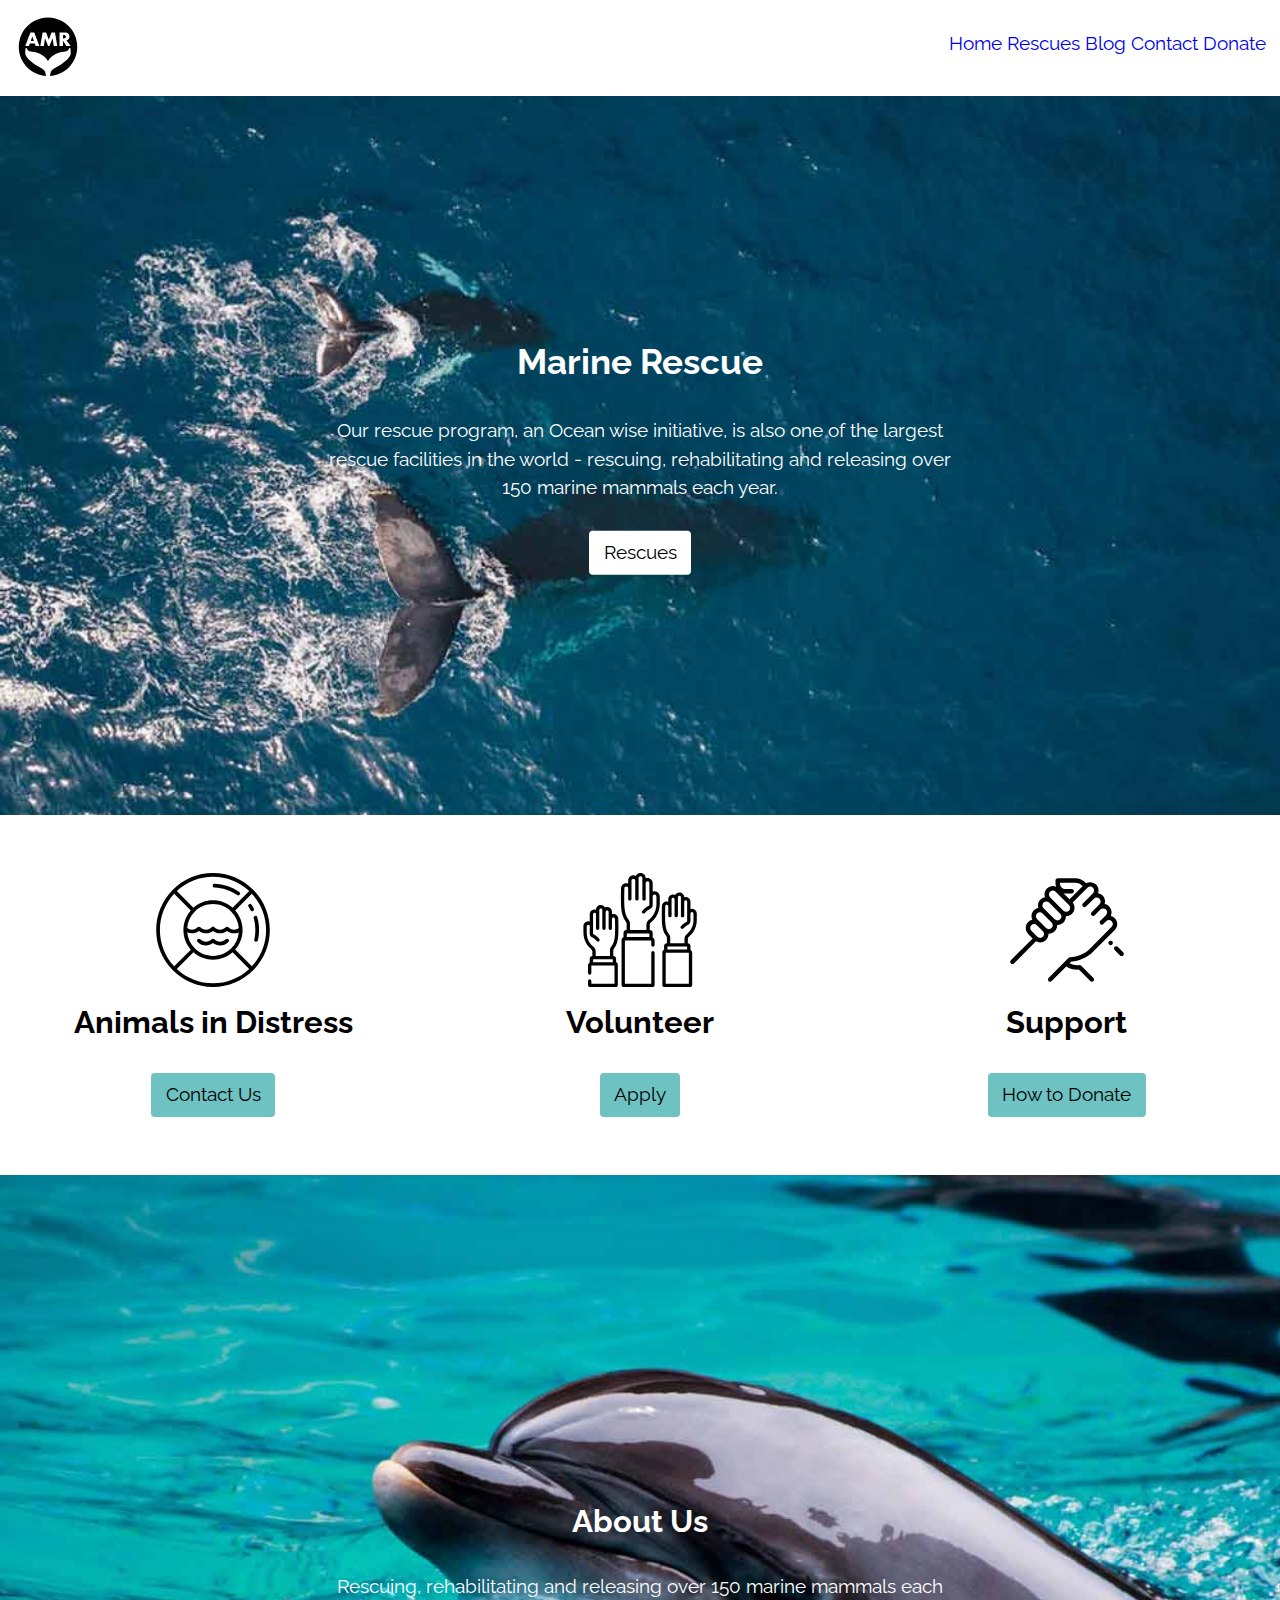
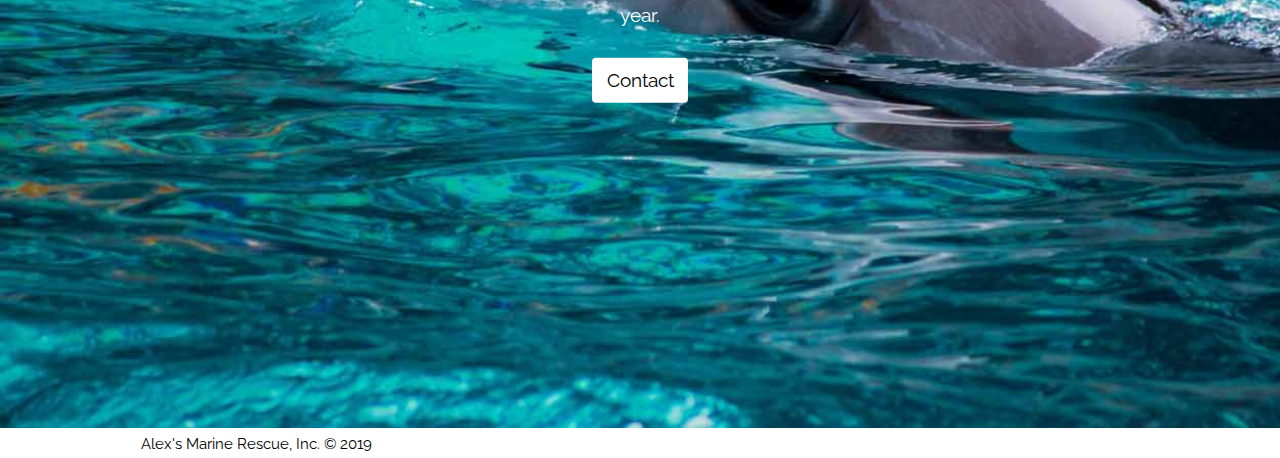
==== commit 1824bcb2: "added content" ====
--- a/index.html
+++ b/index.html
@@ -25,8 +25,8 @@
         </i>
       </div>
       <div class="unit xs-1 s-1 m-1-2 l-1-2 pad-t">
-        <nav>
-          <ul class="text-right gutter-1-2">
+        <nav class="list-group-inline">
+          <ul class="list-group-inline text-right gutter-1-2">
             <li class="inline"><a href="#">Home</a></li>
             <li class="inline"><a href="rescues.html">Rescues</a></li>
             <li class="inline"><a href="#">Blog</a></li>
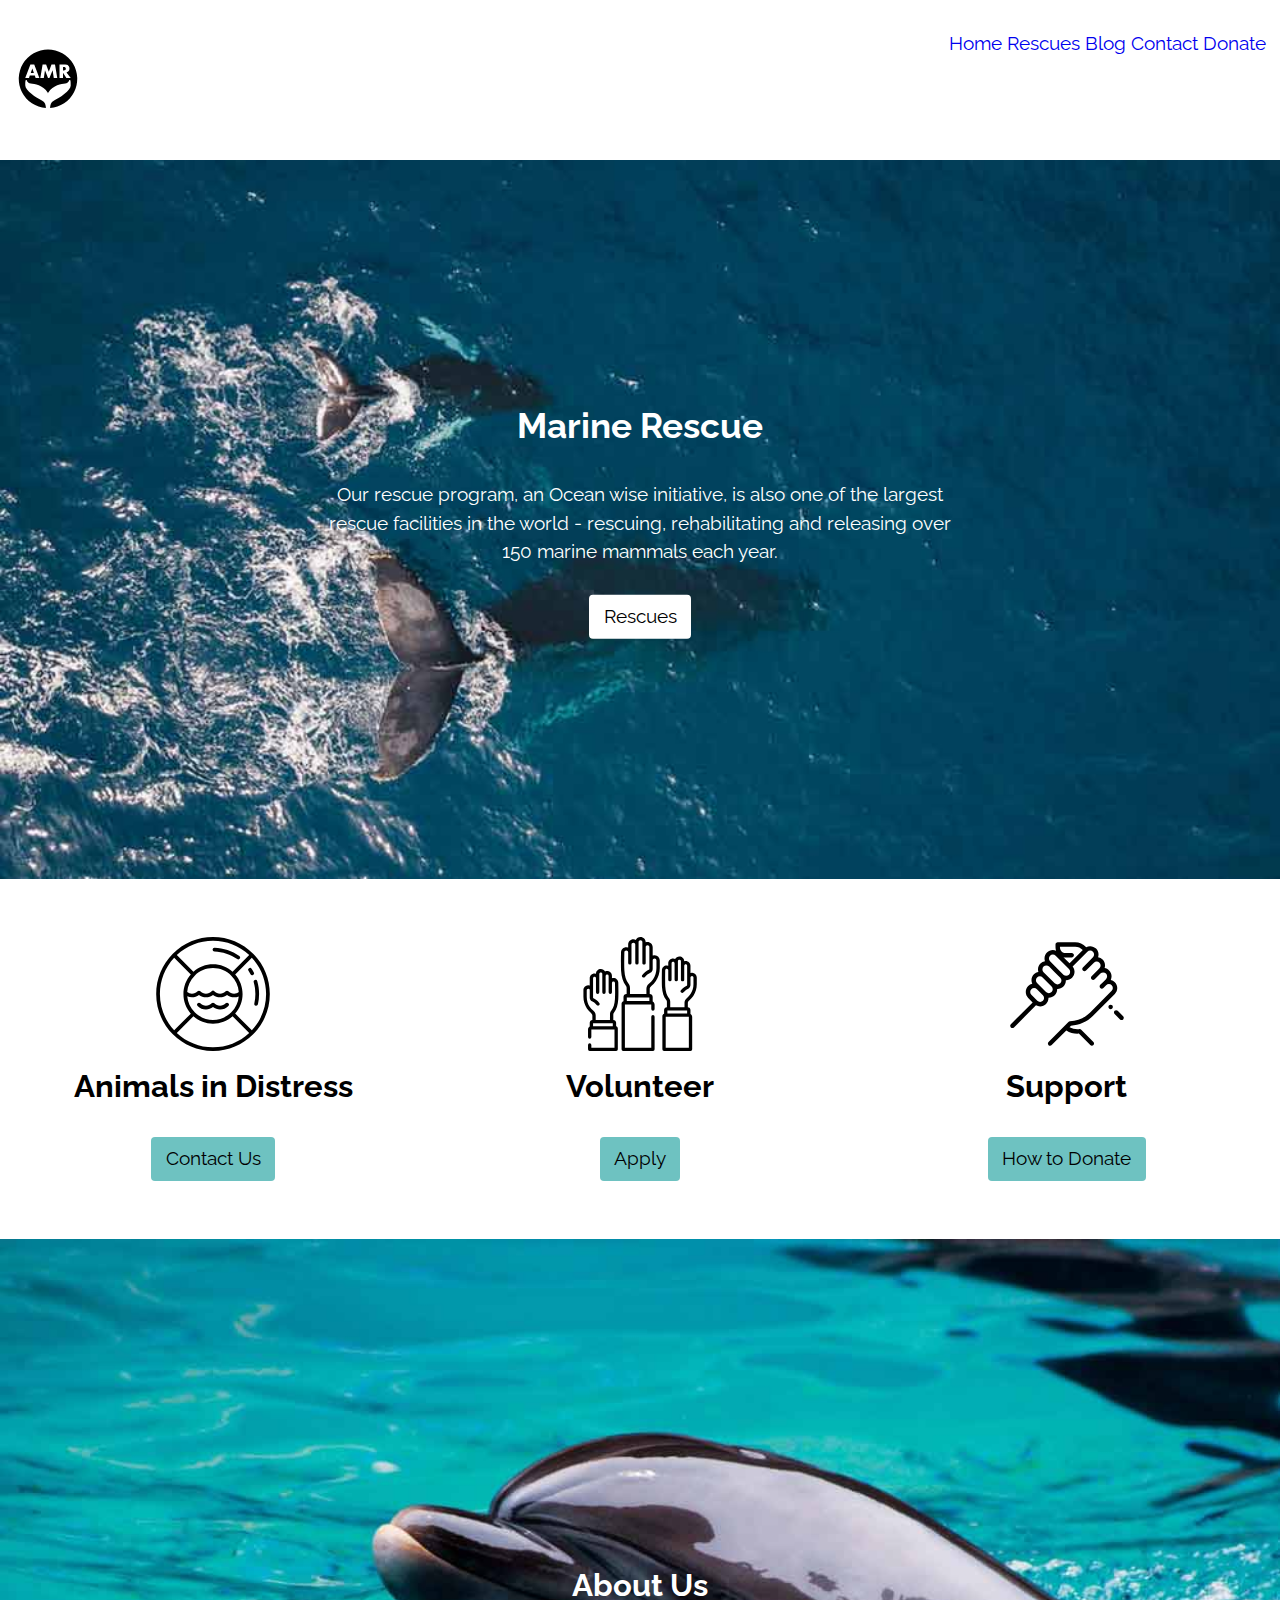
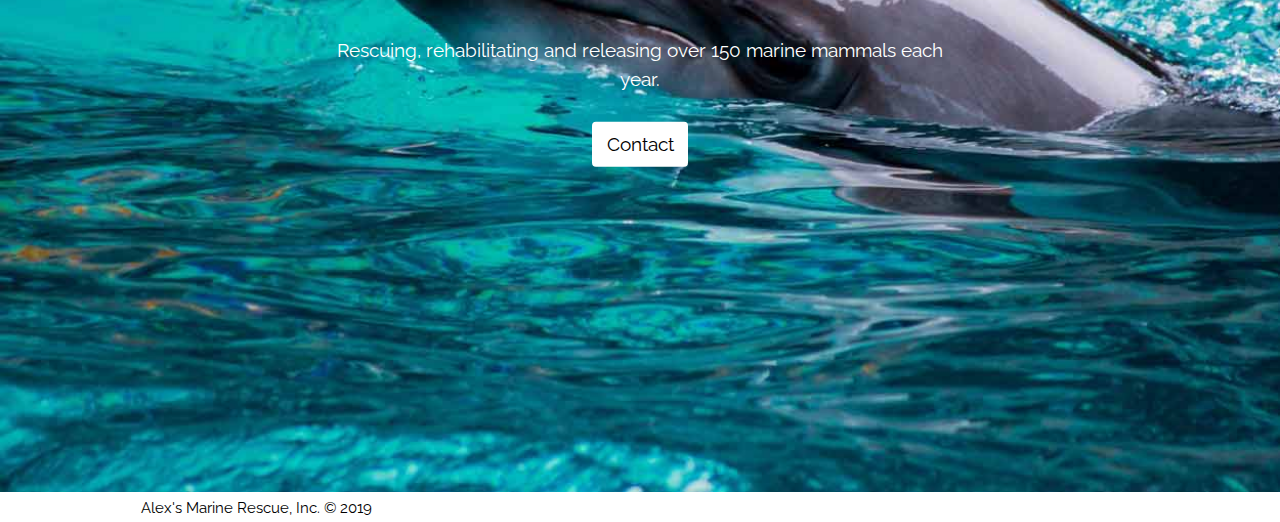
==== commit f0b8a16d: "added content" ====
--- a/index.html
+++ b/index.html
@@ -20,8 +20,8 @@
   <header class="masthead" role="banner">
     <div class="grid">
       <div class="unit xs-1 s-1 m-1-2 l-1-2">
-        <i class="icon i-96">
-          <img class="" src="images/marinerescue.svg" alt="">
+        <i class="embed embed-4by1 icon i-96">
+          <img class="embed-item" src="images/marinerescue.svg" alt="">
         </i>
       </div>
       <div class="unit xs-1 s-1 m-1-2 l-1-2 pad-t">
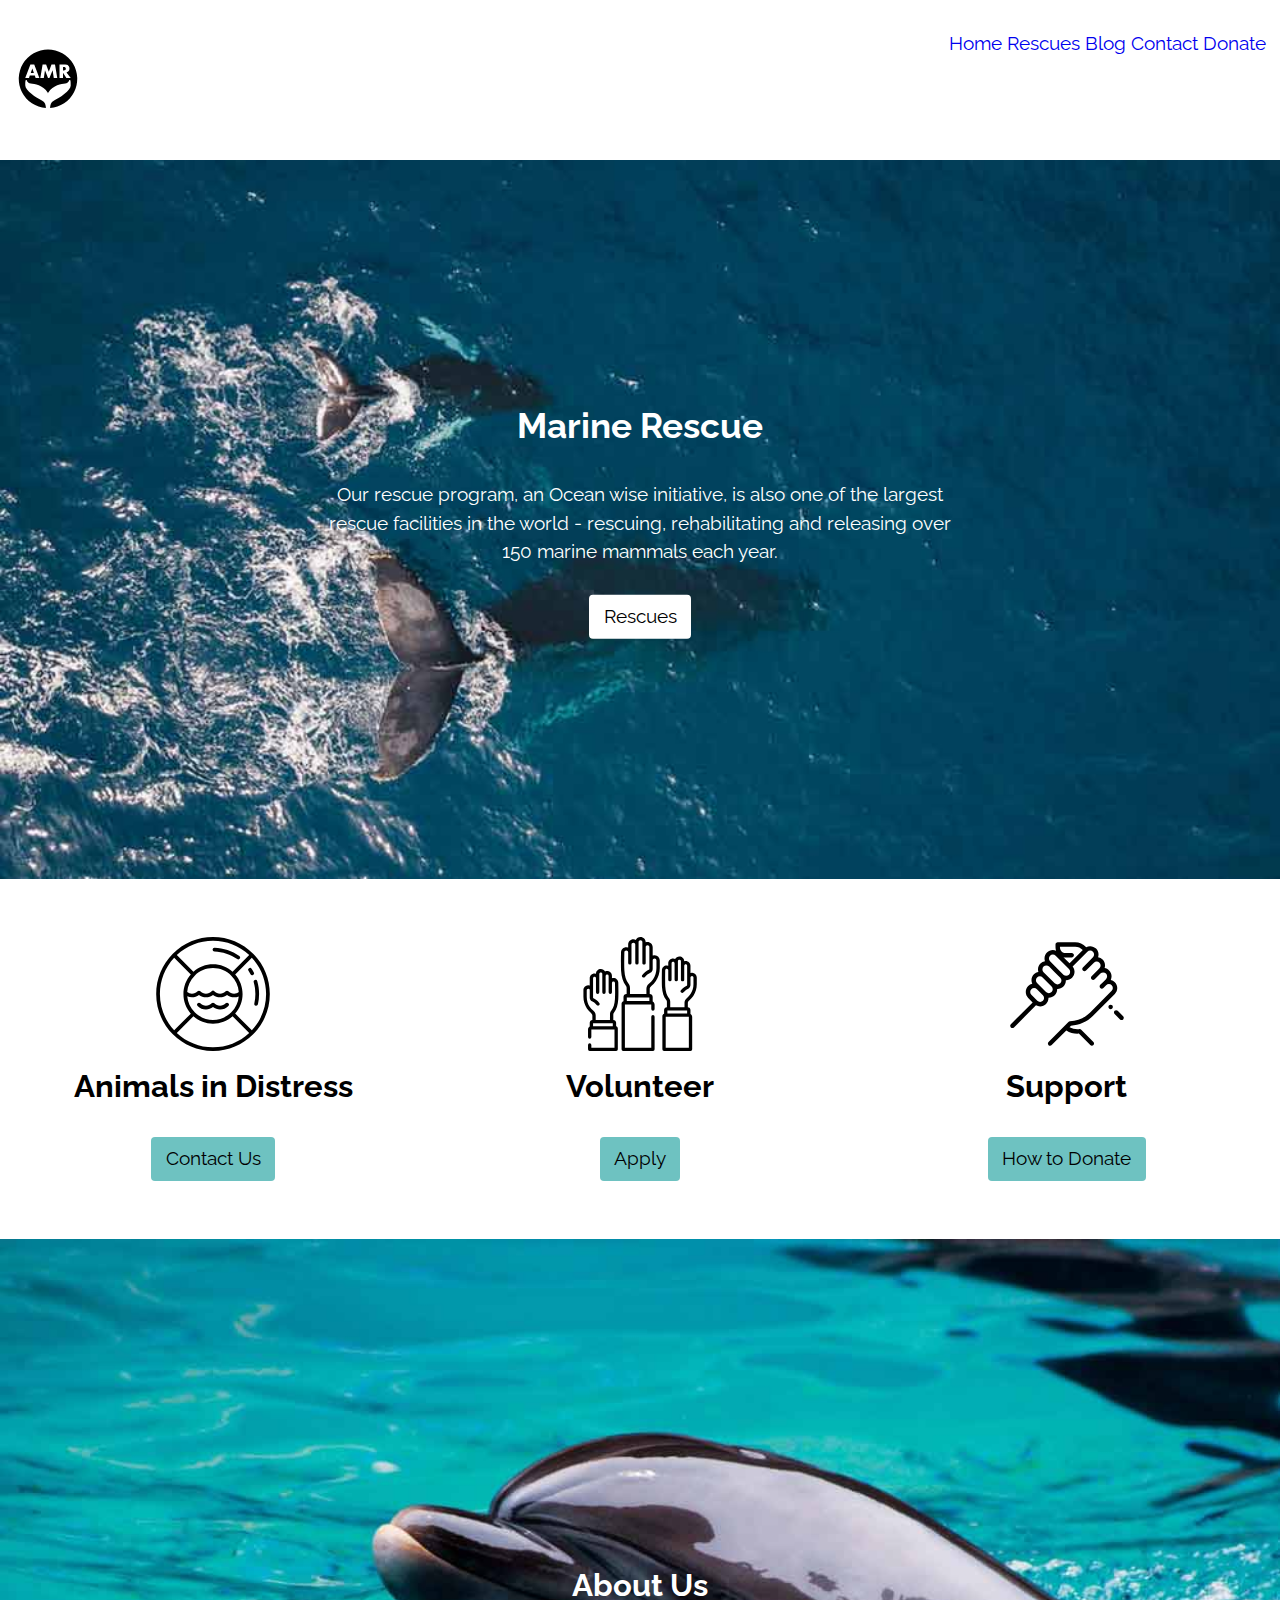
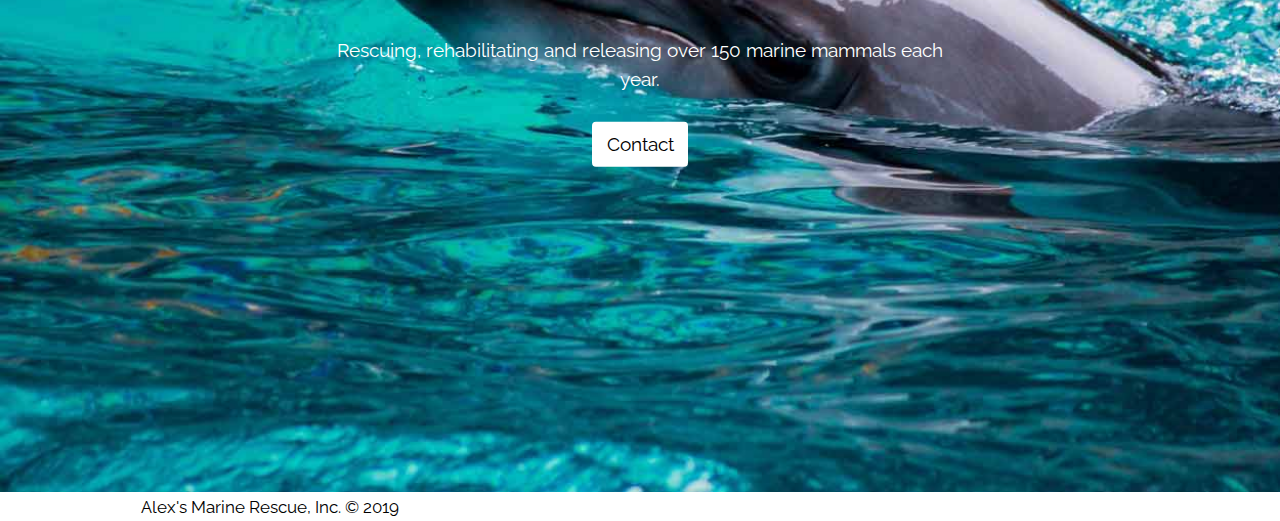
==== commit ec9958e4: "added content" ====
--- a/index.html
+++ b/index.html
@@ -2,8 +2,10 @@
 <html lang="en-ca">
 <head>
   <meta charset="utf-8">
-  <title>Rescues</title>
+  <title>Alex's Marine Rescue</title>
   <meta name="viewport" content="width=device-width,initial-scale=1">
+  <link rel="shortcut icon" href="favicon.ico">
+  <link rel="icon" type="image/png" href="favicon-196.png">
   <link rel="stylesheet" href="css/modules.css">
   <link rel="stylesheet" href="css/grid.css">
   <link rel="stylesheet" href="css/type.css">
@@ -25,7 +27,7 @@
         </i>
       </div>
       <div class="unit xs-1 s-1 m-1-2 l-1-2 pad-t">
-        <nav class="list-group-inline">
+        <nav role="navigation" class="list-group-inline">
           <ul class="list-group-inline text-right gutter-1-2">
             <li class="inline"><a href="#">Home</a></li>
             <li class="inline"><a href="rescues.html">Rescues</a></li>
@@ -91,7 +93,7 @@
 
   <footer class="footer gutter-1-2" role="contentinfo" tabindex="0">
     <div class="wrapper">
-      <small class="micro">Alex's Marine Rescue, Inc. © 2019</small>
+      <small class="milli">Alex's Marine Rescue, Inc. © 2019</small>
     </div>
   </footer>
 
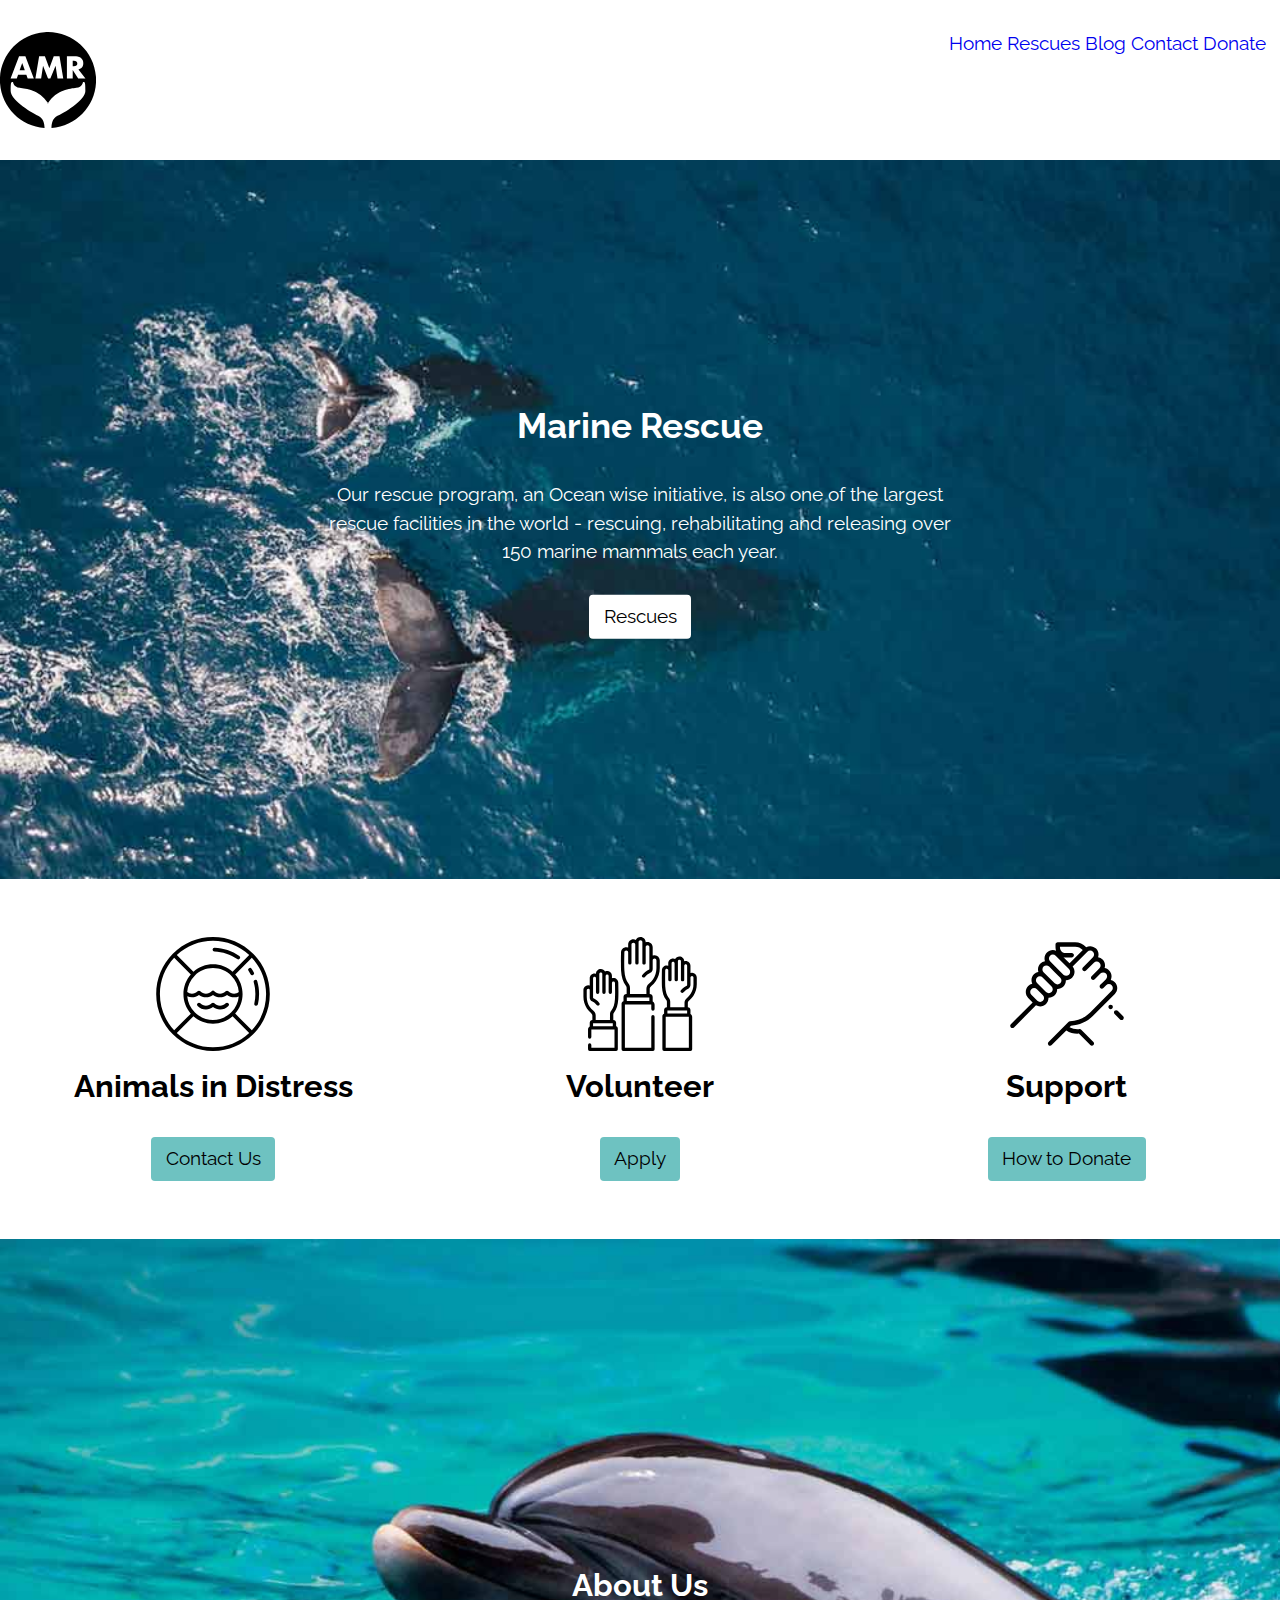
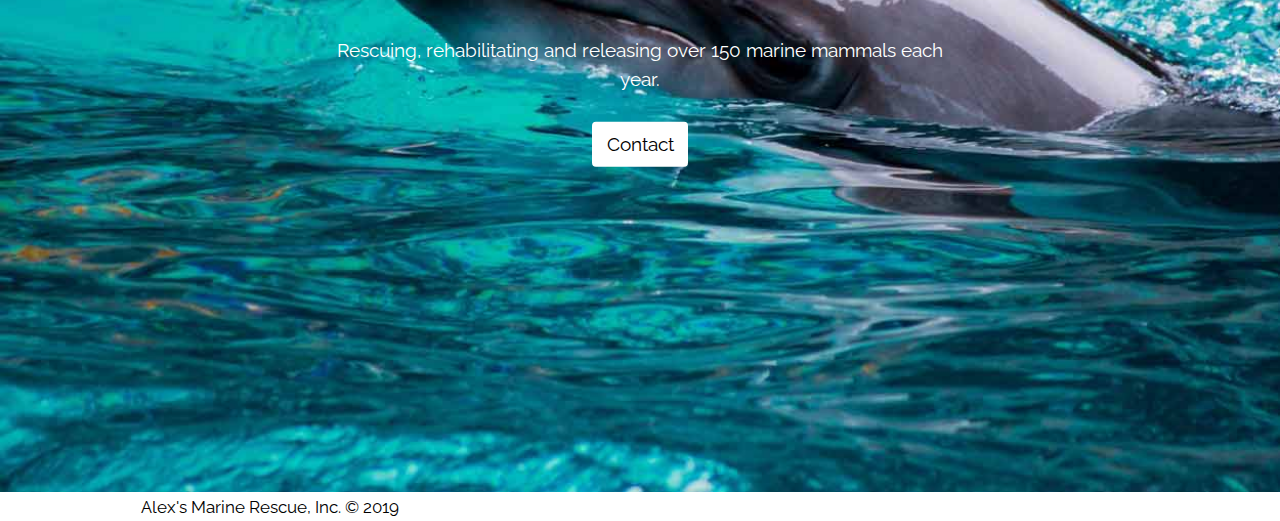
==== commit 61b74afd: "added space" ====
--- a/index.html
+++ b/index.html
@@ -27,7 +27,7 @@
         </i>
       </div>
       <div class="unit xs-1 s-1 m-1-2 l-1-2 pad-t">
-        <nav role="navigation" class="list-group-inline">
+        <nav role="navigation" id="nav" class="list-group-inline" tabindex="0">
           <ul class="list-group-inline text-right gutter-1-2">
             <li class="inline"><a href="#">Home</a></li>
             <li class="inline"><a href="rescues.html">Rescues</a></li>
--- a/css/main.css
+++ b/css/main.css
@@ -1,5 +1,5 @@
 html {
-  font-family: "Raleway", sans-serif;
+  font-family: Raleway, sans-serif;
 }
 
 a {
@@ -7,7 +7,7 @@
 }
 
 h2 {
-  font-family: "Raleway", sans-serif;
+  font-family: Raleway, sans-serif;
 }
 
 .first-content {
@@ -37,3 +37,7 @@
   max-width: 50%;
   max-height: 70%;
 }
+
+nav:hover {
+  color: #6ec2c1;
+}
